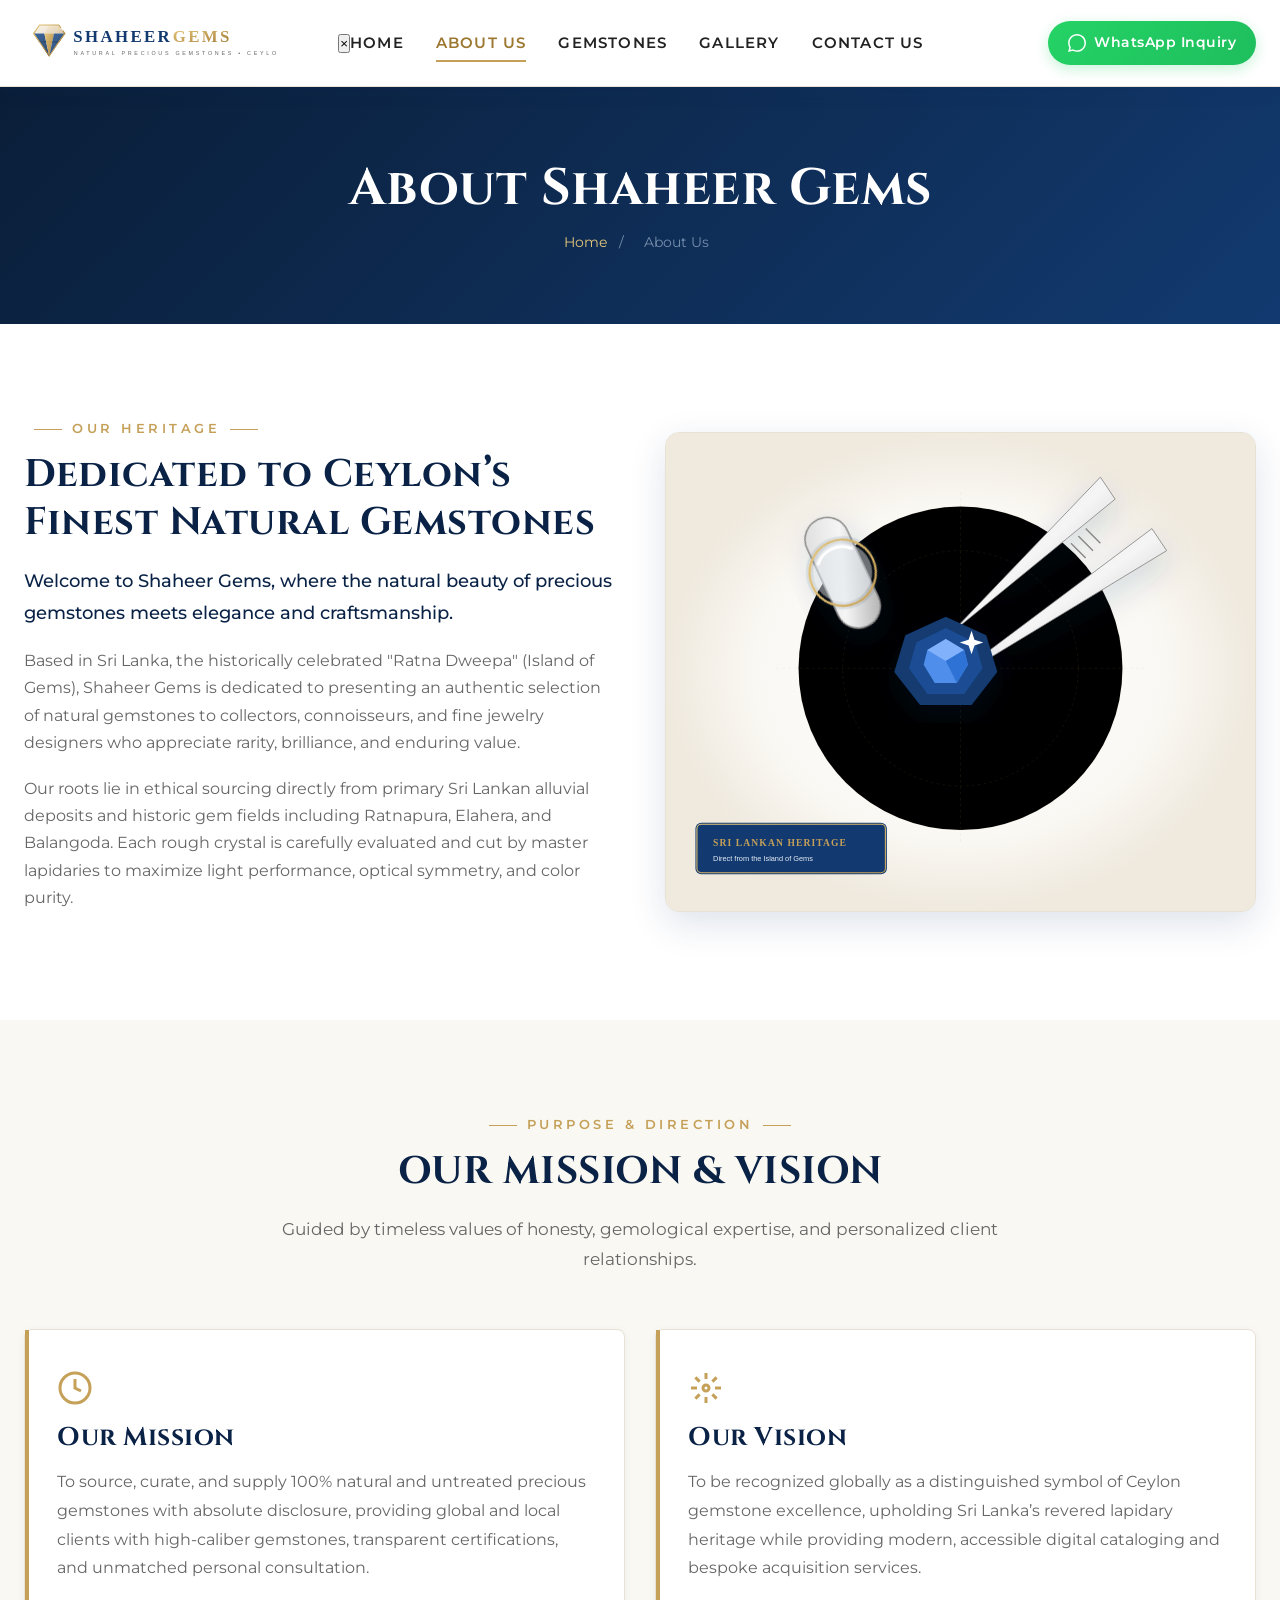
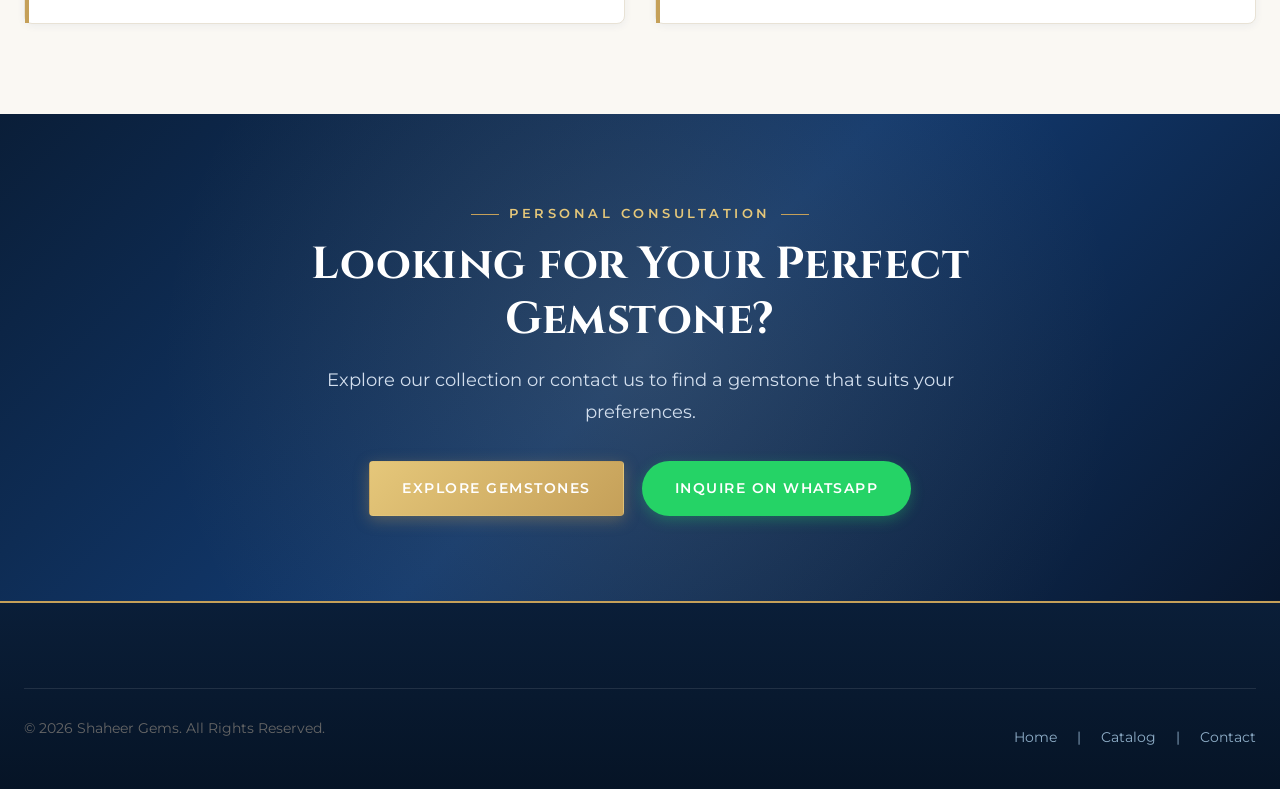
==== about.html @ 22c83b8b "Add files via upload" ====
<!DOCTYPE html>
<html lang="en">
<head>
    <meta charset="UTF-8">
    <meta name="viewport" content="width=device-width, initial-scale=1.0">
    <title>About Us – SHAHEER GEMS Sri Lanka</title>
    <link rel="preconnect" href="https://fonts.googleapis.com">
    <link rel="preconnect" href="https://fonts.gstatic.com" crossorigin>
    <link href="https://fonts.googleapis.com/css2?family=Cinzel:wght@600;700;800&family=Cormorant+Garamond:ital,wght@0,500;0,600;1,400;1,600&family=Montserrat:wght@400;500;600;700&display=swap" rel="stylesheet">
    <link rel="stylesheet" href="../shaheer-gems-theme/style.css">
    <link rel="stylesheet" href="../shaheer-gems-theme/assets/css/main.css">
</head>
<body>

<div id="page" class="site">
    <header id="masthead" class="site-header">
        <div class="container header-container">
            <div class="site-branding">
                <a href="index.html" class="site-logo">
                    <img src="../shaheer-gems-theme/assets/images/logo.svg" alt="SHAHEER GEMS" width="380" height="72">
                </a>
            </div>

            <nav id="site-navigation" class="primary-navigation">
                <button class="mobile-close-btn">&times;</button>
                <ul class="nav-menu">
                    <li><a href="index.html">Home</a></li>
                    <li class="active"><a href="about.html">About Us</a></li>
                    <li><a href="gemstones.html">Gemstones</a></li>
                    <li><a href="gallery.html">Gallery</a></li>
                    <li><a href="contact.html">Contact Us</a></li>
                </ul>
            </nav>

            <div class="nav-backdrop"></div>

            <div class="header-actions">
                <a href="https://api.whatsapp.com/send?phone=94777072131" target="_blank" rel="noopener noreferrer" class="btn-header-whatsapp">
                    <svg width="18" height="18" viewBox="0 0 24 24" fill="currentColor"><path d="M.057 24l1.687-6.163c-1.041-1.804-1.588-3.849-1.587-5.946.003-6.556 5.338-11.891 11.893-11.891 3.181.001 6.167 1.24 8.413 3.488 2.245 2.248 3.481 5.236 3.48 8.414-.003 6.557-5.338 11.892-11.893 11.892-1.99-.001-3.951-.5-5.688-1.448l-6.305 1.654zm6.597-3.807c1.676.995 3.276 1.591 5.392 1.592 5.448 0 9.886-4.434 9.889-9.885.002-5.462-4.415-9.89-9.881-9.892-5.452 0-9.887 4.434-9.889 9.884-.001 2.225.651 3.891 1.746 5.634l-.999 3.648 3.742-.981z"/></svg>
                    <span>WhatsApp Inquiry</span>
                </a>
                <button class="mobile-nav-toggle">
                    <svg width="24" height="24" viewBox="0 0 24 24" fill="none" stroke="currentColor" stroke-width="2"><line x1="3" y1="12" x2="21" y2="12"/><line x1="3" y1="6" x2="21" y2="6"/><line x1="3" y1="18" x2="21" y2="18"/></svg>
                </button>
            </div>
        </div>
    </header>

    <div id="content" class="site-content">
        <main id="primary" class="site-main">

            <section class="page-hero-banner">
                <div class="container">
                    <h1 class="page-title">About Shaheer Gems</h1>
                    <div class="breadcrumbs">
                        <a href="index.html">Home</a>
                        <span>/</span>
                        <span>About Us</span>
                    </div>
                </div>
            </section>

            <section class="section-padding" style="background-color: #FFFFFF;">
                <div class="container story-grid">
                    <div>
                        <span class="section-subtitle">OUR HERITAGE</span>
                        <h2 class="section-title">Dedicated to Ceylon’s Finest Natural Gemstones</h2>
                        <p style="font-size: 1.15rem; color: var(--color-accent-dark); font-weight: 500;">
                            Welcome to Shaheer Gems, where the natural beauty of precious gemstones meets elegance and craftsmanship.
                        </p>
                        <p>
                            Based in Sri Lanka, the historically celebrated "Ratna Dweepa" (Island of Gems), Shaheer Gems is dedicated to presenting an authentic selection of natural gemstones to collectors, connoisseurs, and fine jewelry designers who appreciate rarity, brilliance, and enduring value.
                        </p>
                        <p>
                            Our roots lie in ethical sourcing directly from primary Sri Lankan alluvial deposits and historic gem fields including Ratnapura, Elahera, and Balangoda. Each rough crystal is carefully evaluated and cut by master lapidaries to maximize light performance, optical symmetry, and color purity.
                        </p>
                    </div>

                    <div>
                        <div class="about-image-frame">
                            <img src="../shaheer-gems-theme/assets/images/about-craft.svg" alt="Gemological Heritage" width="700" height="520">
                        </div>
                    </div>
                </div>
            </section>

            <section class="section-padding" style="background-color: var(--color-bg);">
                <div class="container">
                    <div class="section-header">
                        <span class="section-subtitle">PURPOSE & DIRECTION</span>
                        <h2 class="section-title">OUR MISSION & VISION</h2>
                        <p class="section-desc">
                            Guided by timeless values of honesty, gemological expertise, and personalized client relationships.
                        </p>
                    </div>

                    <div class="mission-vision-grid">
                        <div class="mission-card">
                            <div style="color: var(--color-secondary); margin-bottom: 16px;">
                                <svg width="36" height="36" viewBox="0 0 24 24" fill="none" stroke="currentColor" stroke-width="2"><circle cx="12" cy="12" r="10"/><polyline points="12 6 12 12 16 14"/></svg>
                            </div>
                            <h3 style="margin-bottom: 14px;">Our Mission</h3>
                            <p style="margin: 0; line-height: 1.8;">
                                To source, curate, and supply 100% natural and untreated precious gemstones with absolute disclosure, providing global and local clients with high-caliber gemstones, transparent certifications, and unmatched personal consultation.
                            </p>
                        </div>

                        <div class="vision-card">
                            <div style="color: var(--color-secondary); margin-bottom: 16px;">
                                <svg width="36" height="36" viewBox="0 0 24 24" fill="none" stroke="currentColor" stroke-width="2"><circle cx="12" cy="12" r="2"/><path d="M12 2v4M12 18v4M4.93 4.93l2.83 2.83M16.24 16.24l2.83 2.83M2 12h4M18 12h4M4.93 19.07l2.83-2.83M16.24 7.76l2.83-2.83"/></svg>
                            </div>
                            <h3 style="margin-bottom: 14px;">Our Vision</h3>
                            <p style="margin: 0; line-height: 1.8;">
                                To be recognized globally as a distinguished symbol of Ceylon gemstone excellence, upholding Sri Lanka’s revered lapidary heritage while providing modern, accessible digital cataloging and bespoke acquisition services.
                            </p>
                        </div>
                    </div>
                </div>
            </section>

            <section class="cta-banner-section">
                <div class="container">
                    <div class="cta-banner-content">
                        <span class="section-subtitle" style="color: var(--color-secondary-light);">PERSONAL CONSULTATION</span>
                        <h2 class="cta-title">Looking for Your Perfect Gemstone?</h2>
                        <p class="cta-desc">Explore our collection or contact us to find a gemstone that suits your preferences.</p>
                        <div class="cta-buttons">
                            <a href="gemstones.html" class="btn btn-gold">Explore Gemstones</a>
                            <a href="https://api.whatsapp.com/send?phone=94777072131" target="_blank" rel="noopener noreferrer" class="btn btn-whatsapp">Inquire on WhatsApp</a>
                        </div>
                    </div>
                </div>
            </section>

        </main>
    </div>

    <footer id="colophon" class="site-footer">
        <div class="container">
            <div class="footer-bottom">
                <p>&copy; 2026 Shaheer Gems. All Rights Reserved.</p>
                <div class="footer-bottom-links">
                    <a href="index.html">Home</a> | <a href="gemstones.html">Catalog</a> | <a href="contact.html">Contact</a>
                </div>
            </div>
        </div>
    </footer>
</div>

<script src="../shaheer-gems-theme/assets/js/main.js"></script>
</body>
</html>
---- shaheer-gems-theme/style.css ----
/*
Theme Name: Shaheer Gems
Theme URI: https://shaheergems.com/
Author: Shaheer Gems
Description: A luxury, modern and elegant WordPress theme designed specifically for natural gemstone dealers and suppliers, featuring a high-end gemstone catalog, WhatsApp inquiries, filterable galleries, custom post types, and Elementor compatibility.
Version: 1.1.0
Requires at least: 5.8
Tested up to: 6.7
Requires PHP: 7.4
License: GNU General Public License v2 or later
License URI: http://www.gnu.org/licenses/gpl-2.0.html
Text Domain: shaheer-gems
Tags: luxury, jewelry, custom-colors, custom-menu, featured-images, theme-options, translation-ready
*/

/* CSS Variables for Luxury Theme Palette */
:root {
  --color-primary: #FFFFFF;
  --color-secondary: #C5A059;
  --color-secondary-light: #E5C77A;
  --color-secondary-dark: #9C7730;
  --color-accent: #123A70;
  --color-accent-light: #1E549A;
  --color-accent-dark: #0A2246;
  --color-text: #222222;
  --color-text-muted: #666666;
  --color-text-light: #8E8E93;
  --color-bg: #FAF8F3;
  --color-bg-alt: #F4EFE6;
  --color-border: #E8E2D5;
  --color-border-gold: rgba(197, 160, 89, 0.4);
  --color-card-bg: #FFFFFF;
  --color-sold: #C53030;
  --color-reserved: #DD6B20;
  --color-available: #2F855A;

  --font-heading: 'Cinzel', 'Playfair Display', Georgia, serif;
  --font-body: 'Montserrat', 'Inter', -apple-system, BlinkMacSystemFont, "Segoe UI", Roboto, sans-serif;
  --font-accent: 'Cormorant Garamond', Georgia, serif;

  --shadow-sm: 0 2px 8px rgba(18, 58, 112, 0.06);
  --shadow-md: 0 6px 20px rgba(18, 58, 112, 0.09);
  --shadow-lg: 0 12px 36px rgba(18, 58, 112, 0.14);
  --shadow-gold: 0 6px 24px rgba(197, 160, 89, 0.28);

  --transition-smooth: all 0.35s cubic-bezier(0.25, 1, 0.5, 1);
  --radius-sm: 4px;
  --radius-md: 8px;
  --radius-lg: 14px;
  --radius-pill: 50px;
}

/* Global Reset & Base Styles */
*, *::before, *::after {
  box-sizing: border-box;
  margin: 0;
  padding: 0;
}

html {
  font-size: 16px;
  scroll-behavior: smooth;
}

body {
  font-family: var(--font-body);
  color: var(--color-text);
  background-color: var(--color-bg);
  line-height: 1.7;
  -webkit-font-smoothing: antialiased;
  -moz-osx-font-smoothing: grayscale;
  overflow-x: hidden;
}

h1, h2, h3, h4, h5, h6 {
  font-family: var(--font-heading);
  color: var(--color-accent-dark);
  font-weight: 700;
  line-height: 1.25;
  letter-spacing: 0.5px;
}

h1 { font-size: clamp(2.2rem, 4vw, 3.5rem); }
h2 { font-size: clamp(1.8rem, 3vw, 2.5rem); }
h3 { font-size: clamp(1.3rem, 2vw, 1.8rem); }
h4 { font-size: 1.2rem; }

p {
  margin-bottom: 1.2rem;
  color: var(--color-text-muted);
}

a {
  color: var(--color-accent);
  text-decoration: none;
  transition: var(--transition-smooth);
}

a:hover {
  color: var(--color-secondary);
}

img, svg {
  max-width: 100%;
  height: auto;
  display: block;
}

ul, ol {
  list-style: none;
}

.container {
  width: 100%;
  max-width: 1280px;
  margin: 0 auto;
  padding: 0 24px;
}

.section-padding {
  padding: 90px 0;
}

@media (max-width: 768px) {
  .section-padding {
    padding: 60px 0;
  }
}

/* Section Header Styles */
.section-header {
  text-align: center;
  max-width: 750px;
  margin: 0 auto 55px auto;
}

.section-subtitle {
  display: inline-block;
  font-size: 0.82rem;
  font-weight: 600;
  letter-spacing: 3.5px;
  text-transform: uppercase;
  color: var(--color-secondary);
  margin-bottom: 12px;
  position: relative;
}

.section-subtitle::before,
.section-subtitle::after {
  content: "";
  display: inline-block;
  width: 28px;
  height: 1px;
  background-color: var(--color-secondary);
  vertical-align: middle;
  margin: 0 10px;
}

.section-title {
  margin-bottom: 18px;
  position: relative;
}

.section-desc {
  font-size: 1.05rem;
  color: var(--color-text-muted);
  line-height: 1.8;
}

/* Buttons */
.btn {
  display: inline-flex;
  align-items: center;
  justify-content: center;
  gap: 10px;
  font-family: var(--font-body);
  font-size: 0.9rem;
  font-weight: 600;
  letter-spacing: 1.5px;
  text-transform: uppercase;
  padding: 14px 32px;
  border-radius: var(--radius-sm);
  cursor: pointer;
  transition: var(--transition-smooth);
  border: 1px solid transparent;
}

.btn-gold {
  background: linear-gradient(135deg, var(--color-secondary-light), var(--color-secondary));
  color: #FFFFFF;
  box-shadow: 0 4px 15px rgba(197, 160, 89, 0.35);
}

.btn-gold:hover {
  background: linear-gradient(135deg, var(--color-secondary), var(--color-secondary-dark));
  color: #FFFFFF;
  transform: translateY(-2px);
  box-shadow: var(--shadow-gold);
}

.btn-primary {
  background-color: var(--color-accent);
  color: #FFFFFF;
  box-shadow: 0 4px 15px rgba(18, 58, 112, 0.25);
}

.btn-primary:hover {
  background-color: var(--color-accent-light);
  color: #FFFFFF;
  transform: translateY(-2px);
  box-shadow: var(--shadow-lg);
}

.btn-outline-gold {
  background: transparent;
  color: var(--color-secondary);
  border: 1.5px solid var(--color-secondary);
}

.btn-outline-gold:hover {
  background: var(--color-secondary);
  color: #FFFFFF;
  transform: translateY(-2px);
}

.btn-outline-white {
  background: transparent;
  color: #FFFFFF;
  border: 1.5px solid rgba(255, 255, 255, 0.7);
}

.btn-outline-white:hover {
  background: #FFFFFF;
  color: var(--color-accent-dark);
  border-color: #FFFFFF;
  transform: translateY(-2px);
}

.btn-whatsapp {
  background-color: #25D366;
  color: #FFFFFF;
  border-radius: var(--radius-pill);
  box-shadow: 0 4px 14px rgba(37, 211, 102, 0.3);
}

.btn-whatsapp:hover {
  background-color: #1EBE5D;
  color: #FFFFFF;
  transform: translateY(-2px);
  box-shadow: 0 6px 20px rgba(37, 211, 102, 0.45);
}

.btn-sm {
  padding: 9px 18px;
  font-size: 0.8rem;
  letter-spacing: 1px;
}
---- shaheer-gems-theme/assets/css/main.css ----
/* ==========================================================================
   SHAHEER GEMS - LUXURY WORDPRESS THEME STYLESHEET
   Colors: White (#FFF), Gold (#C5A059), Charcoal (#222), Royal Blue (#123A70), Light Cream (#FAF8F3)
   ========================================================================== */

/* Top Notification / Trust Bar */
.top-bar {
  background-color: var(--color-accent-dark);
  color: #D3DFEE;
  font-size: 0.82rem;
  padding: 8px 0;
  border-bottom: 1px solid rgba(197, 160, 89, 0.3);
}

.top-bar .container {
  display: flex;
  justify-content: space-between;
  align-items: center;
  flex-wrap: wrap;
  gap: 12px;
}

.top-bar-left, .top-bar-right {
  display: flex;
  align-items: center;
  gap: 24px;
}

.top-bar-item {
  display: inline-flex;
  align-items: center;
  gap: 6px;
}

.top-bar-item svg {
  color: var(--color-secondary);
}

.top-bar-item a {
  color: #D3DFEE;
}

.top-bar-item a:hover {
  color: var(--color-secondary-light);
}

@media (max-width: 768px) {
  .top-bar {
    display: none;
  }
}

/* Site Header */
.site-header {
  background-color: #FFFFFF;
  position: sticky;
  top: 0;
  left: 0;
  width: 100%;
  z-index: 1000;
  box-shadow: 0 4px 20px rgba(18, 58, 112, 0.06);
  border-bottom: 1px solid var(--color-border);
  transition: var(--transition-smooth);
}

.site-header.scrolled {
  padding: 4px 0;
  box-shadow: 0 6px 25px rgba(18, 58, 112, 0.12);
}

.header-container {
  display: flex;
  align-items: center;
  justify-content: space-between;
  height: 86px;
  transition: var(--transition-smooth);
}

.site-header.scrolled .header-container {
  height: 72px;
}

.site-logo {
  display: flex;
  align-items: center;
  gap: 12px;
  text-decoration: none;
}

.site-logo img {
  height: 48px;
  width: auto;
}

/* Navigation Menu */
.primary-navigation {
  display: flex;
  align-items: center;
}

.nav-menu {
  display: flex;
  align-items: center;
  gap: 32px;
}

.nav-menu li {
  position: relative;
}

.nav-menu li a {
  font-family: var(--font-body);
  font-size: 0.92rem;
  font-weight: 600;
  letter-spacing: 1.2px;
  text-transform: uppercase;
  color: var(--color-text);
  padding: 10px 0;
  position: relative;
  transition: var(--transition-smooth);
}

.nav-menu li a::after {
  content: "";
  position: absolute;
  bottom: 0;
  left: 0;
  width: 0;
  height: 2px;
  background-color: var(--color-secondary);
  transition: var(--transition-smooth);
}

.nav-menu li a:hover,
.nav-menu li.current-menu-item a,
.nav-menu li.active a {
  color: var(--color-secondary-dark);
}

.nav-menu li a:hover::after,
.nav-menu li.current-menu-item a::after,
.nav-menu li.active a::after {
  width: 100%;
}

.header-actions {
  display: flex;
  align-items: center;
  gap: 16px;
}

.btn-header-whatsapp {
  display: inline-flex;
  align-items: center;
  gap: 8px;
  background: linear-gradient(135deg, #25D366, #1EBE5D);
  color: #FFFFFF !important;
  font-size: 0.85rem;
  font-weight: 600;
  letter-spacing: 0.5px;
  padding: 10px 20px;
  border-radius: var(--radius-pill);
  box-shadow: 0 4px 14px rgba(37, 211, 102, 0.25);
  transition: var(--transition-smooth);
}

.btn-header-whatsapp:hover {
  transform: translateY(-2px);
  box-shadow: 0 6px 20px rgba(37, 211, 102, 0.4);
}

/* Mobile Menu Toggle */
.mobile-nav-toggle {
  display: none;
  background: none;
  border: none;
  font-size: 1.6rem;
  color: var(--color-accent-dark);
  cursor: pointer;
  padding: 8px;
}

@media (max-width: 992px) {
  .primary-navigation {
    position: fixed;
    top: 0;
    right: -100%;
    width: 320px;
    height: 100vh;
    background-color: #FFFFFF;
    box-shadow: -10px 0 30px rgba(0, 0, 0, 0.15);
    flex-direction: column;
    justify-content: flex-start;
    padding: 90px 30px 40px;
    transition: right 0.4s cubic-bezier(0.25, 1, 0.5, 1);
    z-index: 1001;
  }

  .primary-navigation.active {
    right: 0;
  }

  .nav-menu {
    flex-direction: column;
    align-items: flex-start;
    gap: 20px;
    width: 100%;
  }

  .nav-menu li a {
    font-size: 1.05rem;
    display: block;
    width: 100%;
  }

  .mobile-nav-toggle {
    display: block;
  }

  .mobile-close-btn {
    position: absolute;
    top: 24px;
    right: 24px;
    background: none;
    border: none;
    font-size: 1.8rem;
    color: var(--color-text);
    cursor: pointer;
  }

  .nav-backdrop {
    display: none;
    position: fixed;
    top: 0;
    left: 0;
    width: 100%;
    height: 100%;
    background-color: rgba(0, 0, 0, 0.5);
    z-index: 1000;
  }

  .nav-backdrop.active {
    display: block;
  }
}

/* ==========================================================================
   HOMEPAGE SECTIONS
   ========================================================================== */

/* Hero Banner Section */
.hero-section {
  position: relative;
  min-height: 85vh;
  display: flex;
  align-items: center;
  background: linear-gradient(135deg, #0A1E38 0%, #123A70 50%, #08172E 100%);
  background-image: url('../images/hero-bg.svg');
  background-size: cover;
  background-position: center;
  color: #FFFFFF;
  overflow: hidden;
  padding: 100px 0;
}

.hero-overlay {
  position: absolute;
  top: 0;
  left: 0;
  width: 100%;
  height: 100%;
  background: radial-gradient(circle at 75% 50%, rgba(18, 58, 112, 0.3) 0%, rgba(5, 18, 36, 0.7) 100%);
  pointer-events: none;
}

.hero-grid {
  position: relative;
  z-index: 2;
  display: grid;
  grid-template-columns: 1.15fr 0.85fr;
  align-items: center;
  gap: 50px;
}

.hero-content {
  max-width: 650px;
}

.hero-badge {
  display: inline-flex;
  align-items: center;
  gap: 8px;
  background: rgba(197, 160, 89, 0.15);
  border: 1px solid rgba(197, 160, 89, 0.5);
  color: var(--color-secondary-light);
  font-size: 0.82rem;
  font-weight: 600;
  letter-spacing: 2.5px;
  text-transform: uppercase;
  padding: 8px 18px;
  border-radius: var(--radius-pill);
  margin-bottom: 24px;
}

.hero-title {
  font-size: clamp(2.6rem, 5vw, 4.2rem);
  color: #FFFFFF;
  line-height: 1.15;
  margin-bottom: 16px;
  font-weight: 700;
  letter-spacing: 1px;
}

.hero-title span {
  background: linear-gradient(135deg, #FFFFFF 30%, #E5C77A 100%);
  -webkit-background-clip: text;
  -webkit-text-fill-color: transparent;
}

.hero-subtitle {
  font-family: var(--font-accent);
  font-style: italic;
  font-size: 1.6rem;
  color: var(--color-secondary-light);
  margin-bottom: 22px;
  display: block;
}

.hero-description {
  font-size: 1.12rem;
  color: #D3DFEE;
  margin-bottom: 38px;
  line-height: 1.8;
}

.hero-buttons {
  display: flex;
  align-items: center;
  gap: 18px;
  flex-wrap: wrap;
}

.hero-trust-list {
  display: flex;
  align-items: center;
  gap: 28px;
  margin-top: 45px;
  padding-top: 30px;
  border-top: 1px solid rgba(255, 255, 255, 0.15);
}

.hero-trust-item {
  display: flex;
  align-items: center;
  gap: 10px;
  font-size: 0.85rem;
  color: #B8CCE3;
}

.hero-trust-item svg {
  color: var(--color-secondary);
  font-size: 1.2rem;
}

.hero-showcase {
  position: relative;
  display: flex;
  justify-content: center;
  align-items: center;
}

.hero-gem-display {
  position: relative;
  width: 100%;
  max-width: 480px;
  aspect-ratio: 1;
  background: radial-gradient(circle, rgba(255, 255, 255, 0.1) 0%, rgba(255, 255, 255, 0) 70%);
  border-radius: 50%;
  display: flex;
  align-items: center;
  justify-content: center;
  padding: 30px;
  border: 1px solid rgba(197, 160, 89, 0.3);
  animation: floatGem 6s ease-in-out infinite;
}

@keyframes floatGem {
  0%, 100% { transform: translateY(0px) rotate(0deg); }
  50% { transform: translateY(-12px) rotate(1deg); }
}

.hero-gem-card-badge {
  position: absolute;
  bottom: 20px;
  left: 20px;
  background: rgba(10, 30, 56, 0.85);
  backdrop-filter: blur(12px);
  border: 1px solid rgba(197, 160, 89, 0.5);
  padding: 14px 22px;
  border-radius: var(--radius-md);
  color: #FFFFFF;
  box-shadow: 0 10px 30px rgba(0, 0, 0, 0.3);
}

.hero-gem-card-badge h5 {
  font-size: 0.95rem;
  color: var(--color-secondary-light);
  margin-bottom: 2px;
}

.hero-gem-card-badge p {
  font-size: 0.8rem;
  color: #B8CCE3;
  margin: 0;
}

@media (max-width: 992px) {
  .hero-grid {
    grid-template-columns: 1fr;
    text-align: center;
  }

  .hero-content {
    margin: 0 auto;
  }

  .hero-buttons {
    justify-content: center;
  }

  .hero-trust-list {
    justify-content: center;
    flex-wrap: wrap;
    gap: 16px;
  }
}

/* ==========================================================================
   Section 3: About Shaheer Gems (Two Columns)
   ========================================================================== */
.about-section {
  background-color: var(--color-primary);
  position: relative;
}

.about-grid {
  display: grid;
  grid-template-columns: 1.05fr 0.95fr;
  align-items: center;
  gap: 60px;
}

.about-content-left {
  padding-right: 20px;
}

.about-image-wrapper {
  position: relative;
}

.about-image-frame {
  position: relative;
  border-radius: var(--radius-lg);
  overflow: hidden;
  box-shadow: var(--shadow-lg);
  border: 1px solid var(--color-border);
  background-color: #FAF8F3;
}

.about-image-frame img {
  width: 100%;
  height: auto;
  transition: transform 0.6s ease;
}

.about-image-frame:hover img {
  transform: scale(1.03);
}

.about-decorative-border {
  position: absolute;
  top: -16px;
  right: -16px;
  width: 100%;
  height: 100%;
  border: 2px solid var(--color-secondary);
  border-radius: var(--radius-lg);
  z-index: 0;
  opacity: 0.4;
  pointer-events: none;
}

.about-badge-float {
  position: absolute;
  bottom: -24px;
  left: 30px;
  background-color: var(--color-accent);
  color: #FFFFFF;
  padding: 18px 26px;
  border-radius: var(--radius-md);
  box-shadow: var(--shadow-lg);
  border: 1px solid var(--color-secondary);
  z-index: 2;
  display: flex;
  align-items: center;
  gap: 14px;
}

.about-badge-icon {
  font-size: 1.8rem;
  color: var(--color-secondary-light);
}

.about-badge-text strong {
  display: block;
  font-size: 1.1rem;
  font-family: var(--font-heading);
  color: #FFFFFF;
}

.about-badge-text span {
  font-size: 0.8rem;
  color: #B8CCE3;
}

@media (max-width: 992px) {
  .about-grid {
    grid-template-columns: 1fr;
    gap: 45px;
  }

  .about-content-left {
    padding-right: 0;
  }
}

/* ==========================================================================
   Section 4: Our Gemstone Collection (Categories Grid)
   ========================================================================== */
.categories-section {
  background-color: var(--color-bg);
}

.category-grid {
  display: grid;
  grid-template-columns: repeat(5, 1fr);
  gap: 24px;
}

@media (max-width: 1200px) {
  .category-grid {
    grid-template-columns: repeat(4, 1fr);
  }
}

@media (max-width: 992px) {
  .category-grid {
    grid-template-columns: repeat(3, 1fr);
  }
}

@media (max-width: 680px) {
  .category-grid {
    grid-template-columns: repeat(2, 1fr);
    gap: 16px;
  }
}

.category-card {
  background-color: var(--color-card-bg);
  border: 1px solid var(--color-border);
  border-radius: var(--radius-md);
  overflow: hidden;
  text-align: center;
  padding: 24px 16px 20px;
  display: flex;
  flex-direction: column;
  align-items: center;
  transition: var(--transition-smooth);
  box-shadow: var(--shadow-sm);
  position: relative;
}

.category-card::before {
  content: "";
  position: absolute;
  top: 0;
  left: 0;
  width: 100%;
  height: 3px;
  background: linear-gradient(90deg, transparent, var(--color-secondary), transparent);
  opacity: 0;
  transition: var(--transition-smooth);
}

.category-card:hover {
  transform: translateY(-6px);
  box-shadow: var(--shadow-gold);
  border-color: var(--color-border-gold);
}

.category-card:hover::before {
  opacity: 1;
}

.category-img-box {
  width: 130px;
  height: 130px;
  margin-bottom: 18px;
  display: flex;
  align-items: center;
  justify-content: center;
  background-color: #FAF8F3;
  border-radius: 50%;
  padding: 12px;
  transition: var(--transition-smooth);
  border: 1px solid rgba(197, 160, 89, 0.15);
}

.category-card:hover .category-img-box {
  transform: scale(1.08);
  border-color: var(--color-secondary);
  background-color: #FFFFFF;
}

.category-title {
  font-size: 1.05rem;
  color: var(--color-accent-dark);
  margin-bottom: 8px;
  transition: var(--transition-smooth);
}

.category-card:hover .category-title {
  color: var(--color-secondary-dark);
}

.category-link {
  font-size: 0.82rem;
  font-weight: 600;
  letter-spacing: 1px;
  text-transform: uppercase;
  color: var(--color-secondary);
  display: inline-flex;
  align-items: center;
  gap: 6px;
  margin-top: auto;
}

.category-link svg {
  transition: transform 0.3s ease;
}

.category-card:hover .category-link svg {
  transform: translateX(4px);
}

/* ==========================================================================
   Section 5: Featured Gemstones (Product Grid)
   ========================================================================== */
.featured-section {
  background-color: var(--color-primary);
}

.gemstone-grid {
  display: grid;
  grid-template-columns: repeat(4, 1fr);
  gap: 28px;
}

@media (max-width: 1200px) {
  .gemstone-grid {
    grid-template-columns: repeat(3, 1fr);
  }
}

@media (max-width: 900px) {
  .gemstone-grid {
    grid-template-columns: repeat(2, 1fr);
    gap: 20px;
  }
}

@media (max-width: 580px) {
  .gemstone-grid {
    grid-template-columns: 1fr;
  }
}

.gemstone-card {
  background-color: var(--color-card-bg);
  border: 1px solid var(--color-border);
  border-radius: var(--radius-md);
  overflow: hidden;
  transition: var(--transition-smooth);
  display: flex;
  flex-direction: column;
  box-shadow: var(--shadow-sm);
  position: relative;
}

.gemstone-card:hover {
  transform: translateY(-6px);
  border-color: var(--color-border-gold);
  box-shadow: var(--shadow-md);
}

.gemstone-card-media {
  position: relative;
  aspect-ratio: 1;
  background-color: #FAF8F3;
  overflow: hidden;
  display: flex;
  align-items: center;
  justify-content: center;
  padding: 24px;
  border-bottom: 1px solid var(--color-border);
}

.gemstone-card-media img {
  width: 82%;
  height: 82%;
  object-fit: contain;
  transition: transform 0.5s ease;
}

.gemstone-card:hover .gemstone-card-media img {
  transform: scale(1.08);
}

.gem-badge-status {
  position: absolute;
  top: 14px;
  left: 14px;
  font-size: 0.72rem;
  font-weight: 700;
  letter-spacing: 1.2px;
  text-transform: uppercase;
  padding: 4px 10px;
  border-radius: var(--radius-sm);
  z-index: 2;
}

.status-available {
  background-color: rgba(47, 133, 90, 0.12);
  color: var(--color-available);
  border: 1px solid rgba(47, 133, 90, 0.3);
}

.status-reserved {
  background-color: rgba(221, 107, 32, 0.12);
  color: var(--color-reserved);
  border: 1px solid rgba(221, 107, 32, 0.3);
}

.status-sold {
  background-color: rgba(197, 48, 48, 0.12);
  color: var(--color-sold);
  border: 1px solid rgba(197, 48, 48, 0.3);
}

.gem-badge-id {
  position: absolute;
  top: 14px;
  right: 14px;
  font-size: 0.72rem;
  font-weight: 600;
  letter-spacing: 1px;
  color: var(--color-text-muted);
  background: rgba(255, 255, 255, 0.85);
  backdrop-filter: blur(4px);
  padding: 3px 8px;
  border-radius: var(--radius-sm);
  border: 1px solid var(--color-border);
}

.gemstone-card-body {
  padding: 20px 20px 22px;
  display: flex;
  flex-direction: column;
  flex-grow: 1;
}

.gemstone-card-category {
  font-size: 0.75rem;
  font-weight: 600;
  letter-spacing: 1.5px;
  text-transform: uppercase;
  color: var(--color-secondary);
  margin-bottom: 6px;
}

.gemstone-card-title {
  font-size: 1.15rem;
  margin-bottom: 12px;
  line-height: 1.35;
}

.gemstone-card-title a {
  color: var(--color-accent-dark);
}

.gemstone-card-title a:hover {
  color: var(--color-secondary-dark);
}

.gemstone-specs-list {
  display: grid;
  grid-template-columns: 1fr 1fr;
  gap: 8px 12px;
  padding: 10px 0 14px;
  margin-bottom: 14px;
  border-top: 1px solid var(--color-border);
  border-bottom: 1px solid var(--color-border);
  font-size: 0.82rem;
}

.gemstone-spec-item {
  display: flex;
  flex-direction: column;
}

.spec-label {
  color: var(--color-text-light);
  font-size: 0.72rem;
  text-transform: uppercase;
  letter-spacing: 0.5px;
}

.spec-val {
  color: var(--color-text);
  font-weight: 600;
}

.gemstone-card-footer {
  margin-top: auto;
  display: flex;
  flex-direction: column;
  gap: 12px;
}

.gemstone-price-row {
  display: flex;
  align-items: baseline;
  justify-content: space-between;
}

.gemstone-price-label {
  font-size: 0.75rem;
  text-transform: uppercase;
  color: var(--color-text-light);
}

.gemstone-price-value {
  font-family: var(--font-heading);
  font-size: 1.25rem;
  font-weight: 700;
  color: var(--color-accent);
}

.gemstone-card-actions {
  display: grid;
  grid-template-columns: 1fr 1fr;
  gap: 8px;
}

/* ==========================================================================
   Section 6: Why Choose Shaheer Gems
   ========================================================================== */
.why-choose-section {
  background-color: var(--color-bg);
}

.features-grid {
  display: grid;
  grid-template-columns: repeat(5, 1fr);
  gap: 24px;
}

@media (max-width: 1200px) {
  .features-grid {
    grid-template-columns: repeat(3, 1fr);
  }
}

@media (max-width: 768px) {
  .features-grid {
    grid-template-columns: 1fr;
  }
}

.feature-card {
  background-color: #FFFFFF;
  border: 1px solid var(--color-border);
  border-radius: var(--radius-md);
  padding: 36px 22px 30px;
  text-align: center;
  transition: var(--transition-smooth);
  box-shadow: var(--shadow-sm);
  display: flex;
  flex-direction: column;
  align-items: center;
}

.feature-card:hover {
  transform: translateY(-6px);
  border-color: var(--color-border-gold);
  box-shadow: var(--shadow-md);
}

.feature-icon-box {
  width: 72px;
  height: 72px;
  border-radius: 50%;
  background: linear-gradient(135deg, rgba(197, 160, 89, 0.12), rgba(18, 58, 112, 0.08));
  display: flex;
  align-items: center;
  justify-content: center;
  margin-bottom: 22px;
  color: var(--color-secondary);
  border: 1.5px solid var(--color-secondary-light);
  transition: var(--transition-smooth);
}

.feature-card:hover .feature-icon-box {
  background: linear-gradient(135deg, var(--color-secondary), var(--color-secondary-dark));
  color: #FFFFFF;
  transform: scale(1.08);
}

.feature-title {
  font-size: 1.1rem;
  color: var(--color-accent-dark);
  margin-bottom: 12px;
}

.feature-desc {
  font-size: 0.88rem;
  color: var(--color-text-muted);
  line-height: 1.7;
  margin: 0;
}

/* ==========================================================================
   Section 7: Contact Call-to-Action Banner
   ========================================================================== */
.cta-banner-section {
  background: linear-gradient(135deg, #0A1E38 0%, #123A70 50%, #08172E 100%);
  color: #FFFFFF;
  position: relative;
  overflow: hidden;
  padding: 85px 0;
  text-align: center;
}

.cta-banner-section::before {
  content: "";
  position: absolute;
  top: 0;
  left: 0;
  width: 100%;
  height: 100%;
  background: radial-gradient(circle at 50% 50%, rgba(197, 160, 89, 0.15) 0%, transparent 70%);
  pointer-events: none;
}

.cta-banner-content {
  position: relative;
  z-index: 2;
  max-width: 720px;
  margin: 0 auto;
}

.cta-title {
  color: #FFFFFF;
  font-size: clamp(2rem, 3.5vw, 2.8rem);
  margin-bottom: 16px;
}

.cta-desc {
  color: #D3DFEE;
  font-size: 1.15rem;
  margin-bottom: 34px;
}

.cta-buttons {
  display: flex;
  align-items: center;
  justify-content: center;
  gap: 18px;
  flex-wrap: wrap;
}

/* ==========================================================================
   PAGE: ABOUT US
   ========================================================================== */
.page-hero-banner {
  background: linear-gradient(135deg, #0A1E38 0%, #123A70 100%);
  color: #FFFFFF;
  padding: 70px 0;
  text-align: center;
  position: relative;
}

.page-hero-banner .page-title {
  color: #FFFFFF;
  margin-bottom: 10px;
}

.breadcrumbs {
  font-size: 0.85rem;
  color: #B8CCE3;
}

.breadcrumbs a {
  color: var(--color-secondary-light);
}

.breadcrumbs span {
  margin: 0 8px;
  opacity: 0.6;
}

.story-grid {
  display: grid;
  grid-template-columns: 1fr 1fr;
  gap: 50px;
  align-items: center;
}

.mission-vision-grid {
  display: grid;
  grid-template-columns: 1fr 1fr;
  gap: 30px;
  margin-top: 50px;
}

.mission-card, .vision-card {
  background: #FFFFFF;
  padding: 40px 32px;
  border-radius: var(--radius-md);
  border: 1px solid var(--color-border);
  box-shadow: var(--shadow-sm);
  position: relative;
}

.mission-card::before, .vision-card::before {
  content: "";
  position: absolute;
  top: 0;
  left: 0;
  width: 4px;
  height: 100%;
  background: var(--color-secondary);
}

/* ==========================================================================
   PAGE: GEMSTONES (CATALOG WITH FILTERING)
   ========================================================================== */
.catalog-layout {
  display: grid;
  grid-template-columns: 280px 1fr;
  gap: 36px;
  align-items: flex-start;
}

@media (max-width: 992px) {
  .catalog-layout {
    grid-template-columns: 1fr;
  }
}

.filter-sidebar {
  background-color: #FFFFFF;
  border: 1px solid var(--color-border);
  border-radius: var(--radius-md);
  padding: 24px;
  box-shadow: var(--shadow-sm);
  position: sticky;
  top: 100px;
}

.filter-group {
  margin-bottom: 24px;
  padding-bottom: 20px;
  border-bottom: 1px solid var(--color-border);
}

.filter-group:last-child {
  margin-bottom: 0;
  padding-bottom: 0;
  border-bottom: none;
}

.filter-group-title {
  font-size: 0.95rem;
  font-family: var(--font-body);
  font-weight: 700;
  text-transform: uppercase;
  letter-spacing: 1px;
  color: var(--color-accent-dark);
  margin-bottom: 14px;
  display: flex;
  justify-content: space-between;
  align-items: center;
}

.filter-list li {
  margin-bottom: 8px;
}

.filter-label {
  display: flex;
  align-items: center;
  gap: 10px;
  font-size: 0.88rem;
  color: var(--color-text);
  cursor: pointer;
}

.filter-label input[type="checkbox"],
.filter-label input[type="radio"] {
  accent-color: var(--color-secondary);
  width: 16px;
  height: 16px;
  cursor: pointer;
}

.filter-count {
  margin-left: auto;
  font-size: 0.78rem;
  color: var(--color-text-light);
}

.catalog-topbar {
  display: flex;
  justify-content: space-between;
  align-items: center;
  background-color: #FFFFFF;
  border: 1px solid var(--color-border);
  border-radius: var(--radius-md);
  padding: 14px 20px;
  margin-bottom: 28px;
  flex-wrap: wrap;
  gap: 16px;
}

.results-counter {
  font-size: 0.9rem;
  color: var(--color-text-muted);
}

.results-counter strong {
  color: var(--color-accent-dark);
}

.catalog-sorting {
  display: flex;
  align-items: center;
  gap: 10px;
}

.catalog-sorting select {
  font-family: var(--font-body);
  font-size: 0.88rem;
  padding: 8px 16px;
  border: 1px solid var(--color-border);
  border-radius: var(--radius-sm);
  background-color: #FAF8F3;
  color: var(--color-text);
  cursor: pointer;
  outline: none;
}

.catalog-sorting select:focus {
  border-color: var(--color-secondary);
}

/* ==========================================================================
   PAGE: SINGLE GEMSTONE DETAILS
   ========================================================================== */
.single-gem-layout {
  display: grid;
  grid-template-columns: 1.05fr 0.95fr;
  gap: 50px;
  align-items: flex-start;
  margin-bottom: 80px;
}

@media (max-width: 992px) {
  .single-gem-layout {
    grid-template-columns: 1fr;
  }
}

.gem-gallery-main {
  background-color: #FFFFFF;
  border: 1px solid var(--color-border);
  border-radius: var(--radius-lg);
  overflow: hidden;
  padding: 40px;
  text-align: center;
  box-shadow: var(--shadow-sm);
  margin-bottom: 18px;
  position: relative;
  cursor: zoom-in;
}

.gem-gallery-main img {
  max-height: 420px;
  margin: 0 auto;
  transition: transform 0.4s ease;
}

.gem-gallery-thumbnails {
  display: flex;
  gap: 12px;
}

.thumb-item {
  width: 80px;
  height: 80px;
  border: 2px solid var(--color-border);
  border-radius: var(--radius-sm);
  padding: 8px;
  cursor: pointer;
  background-color: #FFFFFF;
  transition: var(--transition-smooth);
}

.thumb-item.active, .thumb-item:hover {
  border-color: var(--color-secondary);
  box-shadow: var(--shadow-gold);
}

.single-gem-info .gem-title {
  font-size: 2.2rem;
  margin-bottom: 12px;
}

.single-gem-id-row {
  display: flex;
  align-items: center;
  gap: 16px;
  margin-bottom: 20px;
}

.single-gem-specs-table {
  width: 100%;
  border-collapse: collapse;
  margin: 28px 0;
  background-color: #FFFFFF;
  border-radius: var(--radius-md);
  overflow: hidden;
  box-shadow: var(--shadow-sm);
  border: 1px solid var(--color-border);
}

.single-gem-specs-table th,
.single-gem-specs-table td {
  padding: 14px 18px;
  border-bottom: 1px solid var(--color-border);
  font-size: 0.9rem;
}

.single-gem-specs-table th {
  background-color: #FAF8F3;
  color: var(--color-text-muted);
  font-weight: 600;
  width: 38%;
  text-align: left;
}

.single-gem-specs-table td {
  color: var(--color-text);
  font-weight: 500;
}

.single-gem-specs-table tr:last-child th,
.single-gem-specs-table tr:last-child td {
  border-bottom: none;
}

.single-gem-inquiry-box {
  background: linear-gradient(135deg, #FAF8F3, #F4EFE6);
  border: 1px solid var(--color-border-gold);
  border-radius: var(--radius-md);
  padding: 24px;
  margin-top: 30px;
}

.single-gem-inquiry-box h4 {
  font-size: 1.15rem;
  margin-bottom: 8px;
}

/* ==========================================================================
   PAGE: GALLERY
   ========================================================================== */
.gallery-filter-tabs {
  display: flex;
  justify-content: center;
  align-items: center;
  gap: 12px;
  margin-bottom: 45px;
  flex-wrap: wrap;
}

.gallery-tab-btn {
  background-color: #FFFFFF;
  border: 1px solid var(--color-border);
  font-family: var(--font-body);
  font-size: 0.88rem;
  font-weight: 600;
  letter-spacing: 1px;
  text-transform: uppercase;
  padding: 10px 24px;
  border-radius: var(--radius-pill);
  cursor: pointer;
  color: var(--color-text-muted);
  transition: var(--transition-smooth);
}

.gallery-tab-btn:hover,
.gallery-tab-btn.active {
  background: var(--color-secondary);
  color: #FFFFFF;
  border-color: var(--color-secondary);
  box-shadow: 0 4px 14px rgba(197, 160, 89, 0.35);
}

.photo-gallery-grid {
  display: grid;
  grid-template-columns: repeat(3, 1fr);
  gap: 24px;
}

@media (max-width: 900px) {
  .photo-gallery-grid {
    grid-template-columns: repeat(2, 1fr);
  }
}

@media (max-width: 580px) {
  .photo-gallery-grid {
    grid-template-columns: 1fr;
  }
}

.gallery-item {
  position: relative;
  border-radius: var(--radius-md);
  overflow: hidden;
  box-shadow: var(--shadow-sm);
  aspect-ratio: 1;
  background-color: #FAF8F3;
  cursor: pointer;
}

.gallery-item img {
  width: 100%;
  height: 100%;
  object-fit: cover;
  transition: transform 0.5s ease;
}

.gallery-item:hover img {
  transform: scale(1.08);
}

.gallery-overlay {
  position: absolute;
  top: 0;
  left: 0;
  width: 100%;
  height: 100%;
  background: linear-gradient(to top, rgba(10, 30, 56, 0.85) 0%, rgba(10, 30, 56, 0.1) 70%);
  display: flex;
  flex-direction: column;
  justify-content: flex-end;
  padding: 24px;
  opacity: 0;
  transition: var(--transition-smooth);
}

.gallery-item:hover .gallery-overlay {
  opacity: 1;
}

.gallery-overlay h4 {
  color: #FFFFFF;
  font-size: 1.1rem;
  margin-bottom: 4px;
}

.gallery-overlay p {
  color: var(--color-secondary-light);
  font-size: 0.82rem;
  margin: 0;
}

/* Lightbox Modal */
.lightbox-modal {
  display: none;
  position: fixed;
  top: 0;
  left: 0;
  width: 100%;
  height: 100%;
  background-color: rgba(5, 18, 36, 0.94);
  z-index: 2000;
  align-items: center;
  justify-content: center;
  padding: 40px;
}

.lightbox-modal.active {
  display: flex;
}

.lightbox-content {
  position: relative;
  max-width: 900px;
  width: 100%;
  text-align: center;
}

.lightbox-img {
  max-height: 80vh;
  margin: 0 auto;
  border-radius: var(--radius-md);
  box-shadow: 0 10px 40px rgba(0, 0, 0, 0.5);
  border: 1px solid var(--color-secondary);
}

.lightbox-close {
  position: absolute;
  top: -40px;
  right: 0;
  background: none;
  border: none;
  font-size: 2.2rem;
  color: #FFFFFF;
  cursor: pointer;
  transition: var(--transition-smooth);
}

.lightbox-close:hover {
  color: var(--color-secondary);
}

/* ==========================================================================
   PAGE: CONTACT US
   ========================================================================== */
.contact-layout {
  display: grid;
  grid-template-columns: 0.95fr 1.05fr;
  gap: 50px;
  align-items: flex-start;
}

@media (max-width: 992px) {
  .contact-layout {
    grid-template-columns: 1fr;
  }
}

.contact-info-card {
  background-color: #FFFFFF;
  border: 1px solid var(--color-border);
  border-radius: var(--radius-md);
  padding: 40px 32px;
  box-shadow: var(--shadow-sm);
}

.contact-info-list {
  margin: 30px 0;
}

.contact-info-item {
  display: flex;
  align-items: flex-start;
  gap: 16px;
  margin-bottom: 24px;
}

.contact-info-icon {
  width: 44px;
  height: 44px;
  border-radius: 50%;
  background: rgba(197, 160, 89, 0.12);
  display: flex;
  align-items: center;
  justify-content: center;
  color: var(--color-secondary-dark);
  flex-shrink: 0;
}

.contact-info-label {
  font-size: 0.78rem;
  text-transform: uppercase;
  letter-spacing: 1px;
  color: var(--color-text-light);
  margin-bottom: 2px;
}

.contact-info-val {
  font-size: 0.95rem;
  color: var(--color-accent-dark);
  font-weight: 600;
}

.contact-form-card {
  background-color: #FFFFFF;
  border: 1px solid var(--color-border);
  border-radius: var(--radius-md);
  padding: 40px 36px;
  box-shadow: var(--shadow-sm);
}

.form-group {
  margin-bottom: 20px;
}

.form-group label {
  display: block;
  font-size: 0.85rem;
  font-weight: 600;
  text-transform: uppercase;
  letter-spacing: 0.8px;
  color: var(--color-accent-dark);
  margin-bottom: 8px;
}

.form-control {
  width: 100%;
  padding: 13px 18px;
  font-family: var(--font-body);
  font-size: 0.95rem;
  border: 1.5px solid var(--color-border);
  border-radius: var(--radius-sm);
  background-color: #FAF8F3;
  color: var(--color-text);
  transition: var(--transition-smooth);
}

.form-control:focus {
  outline: none;
  border-color: var(--color-secondary);
  background-color: #FFFFFF;
  box-shadow: 0 0 0 3px rgba(197, 160, 89, 0.15);
}

textarea.form-control {
  resize: vertical;
  min-height: 130px;
}

.form-response-alert {
  display: none;
  padding: 14px 20px;
  border-radius: var(--radius-sm);
  margin-bottom: 20px;
  font-size: 0.92rem;
}

.form-response-alert.success {
  display: block;
  background-color: rgba(47, 133, 90, 0.1);
  color: var(--color-available);
  border: 1px solid var(--color-available);
}

.form-response-alert.error {
  display: block;
  background-color: rgba(197, 48, 48, 0.1);
  color: var(--color-sold);
  border: 1px solid var(--color-sold);
}

.map-wrapper {
  margin-top: 50px;
  border-radius: var(--radius-md);
  overflow: hidden;
  box-shadow: var(--shadow-sm);
  border: 1px solid var(--color-border);
  height: 380px;
  background-color: #E8ECEF;
}

/* ==========================================================================
   FOOTER
   ========================================================================== */
.site-footer {
  background: linear-gradient(180deg, #0A1E38 0%, #061426 100%);
  color: #D3DFEE;
  padding: 85px 0 30px;
  border-top: 2px solid var(--color-secondary);
}

.footer-grid {
  display: grid;
  grid-template-columns: 1.4fr 0.9fr 0.9fr 1.2fr;
  gap: 45px;
  margin-bottom: 60px;
}

@media (max-width: 1024px) {
  .footer-grid {
    grid-template-columns: 1fr 1fr;
    gap: 40px;
  }
}

@media (max-width: 600px) {
  .footer-grid {
    grid-template-columns: 1fr;
  }
}

.footer-col-title {
  color: #FFFFFF;
  font-size: 1.15rem;
  letter-spacing: 1px;
  margin-bottom: 24px;
  position: relative;
  padding-bottom: 12px;
}

.footer-col-title::after {
  content: "";
  position: absolute;
  bottom: 0;
  left: 0;
  width: 32px;
  height: 2px;
  background-color: var(--color-secondary);
}

.footer-about p {
  color: #B8CCE3;
  font-size: 0.92rem;
  line-height: 1.8;
  margin-bottom: 20px;
}

.footer-links-list li {
  margin-bottom: 12px;
}

.footer-links-list li a {
  color: #B8CCE3;
  font-size: 0.9rem;
  display: inline-flex;
  align-items: center;
  gap: 8px;
  transition: var(--transition-smooth);
}

.footer-links-list li a:hover {
  color: var(--color-secondary-light);
  transform: translateX(4px);
}

.footer-contact-item {
  display: flex;
  align-items: flex-start;
  gap: 12px;
  margin-bottom: 16px;
  font-size: 0.9rem;
  color: #B8CCE3;
}

.footer-contact-item svg {
  color: var(--color-secondary);
  flex-shrink: 0;
  margin-top: 4px;
}

.footer-contact-item a {
  color: #B8CCE3;
}

.footer-contact-item a:hover {
  color: var(--color-secondary-light);
}

.footer-social-links {
  display: flex;
  align-items: center;
  gap: 12px;
  margin-top: 24px;
}

.social-icon-btn {
  width: 40px;
  height: 40px;
  border-radius: 50%;
  background: rgba(255, 255, 255, 0.08);
  border: 1px solid rgba(197, 160, 89, 0.4);
  color: #FFFFFF;
  display: flex;
  align-items: center;
  justify-content: center;
  transition: var(--transition-smooth);
}

.social-icon-btn:hover {
  background: var(--color-secondary);
  color: #FFFFFF;
  transform: translateY(-3px);
  box-shadow: 0 4px 12px rgba(197, 160, 89, 0.4);
}

.footer-bottom {
  padding-top: 28px;
  border-top: 1px solid rgba(255, 255, 255, 0.1);
  display: flex;
  justify-content: space-between;
  align-items: center;
  flex-wrap: wrap;
  gap: 16px;
  font-size: 0.85rem;
  color: #8EADC7;
}

.footer-bottom a {
  color: #8EADC7;
}

.footer-bottom a:hover {
  color: var(--color-secondary-light);
}

.footer-bottom-links {
  display: flex;
  gap: 20px;
}
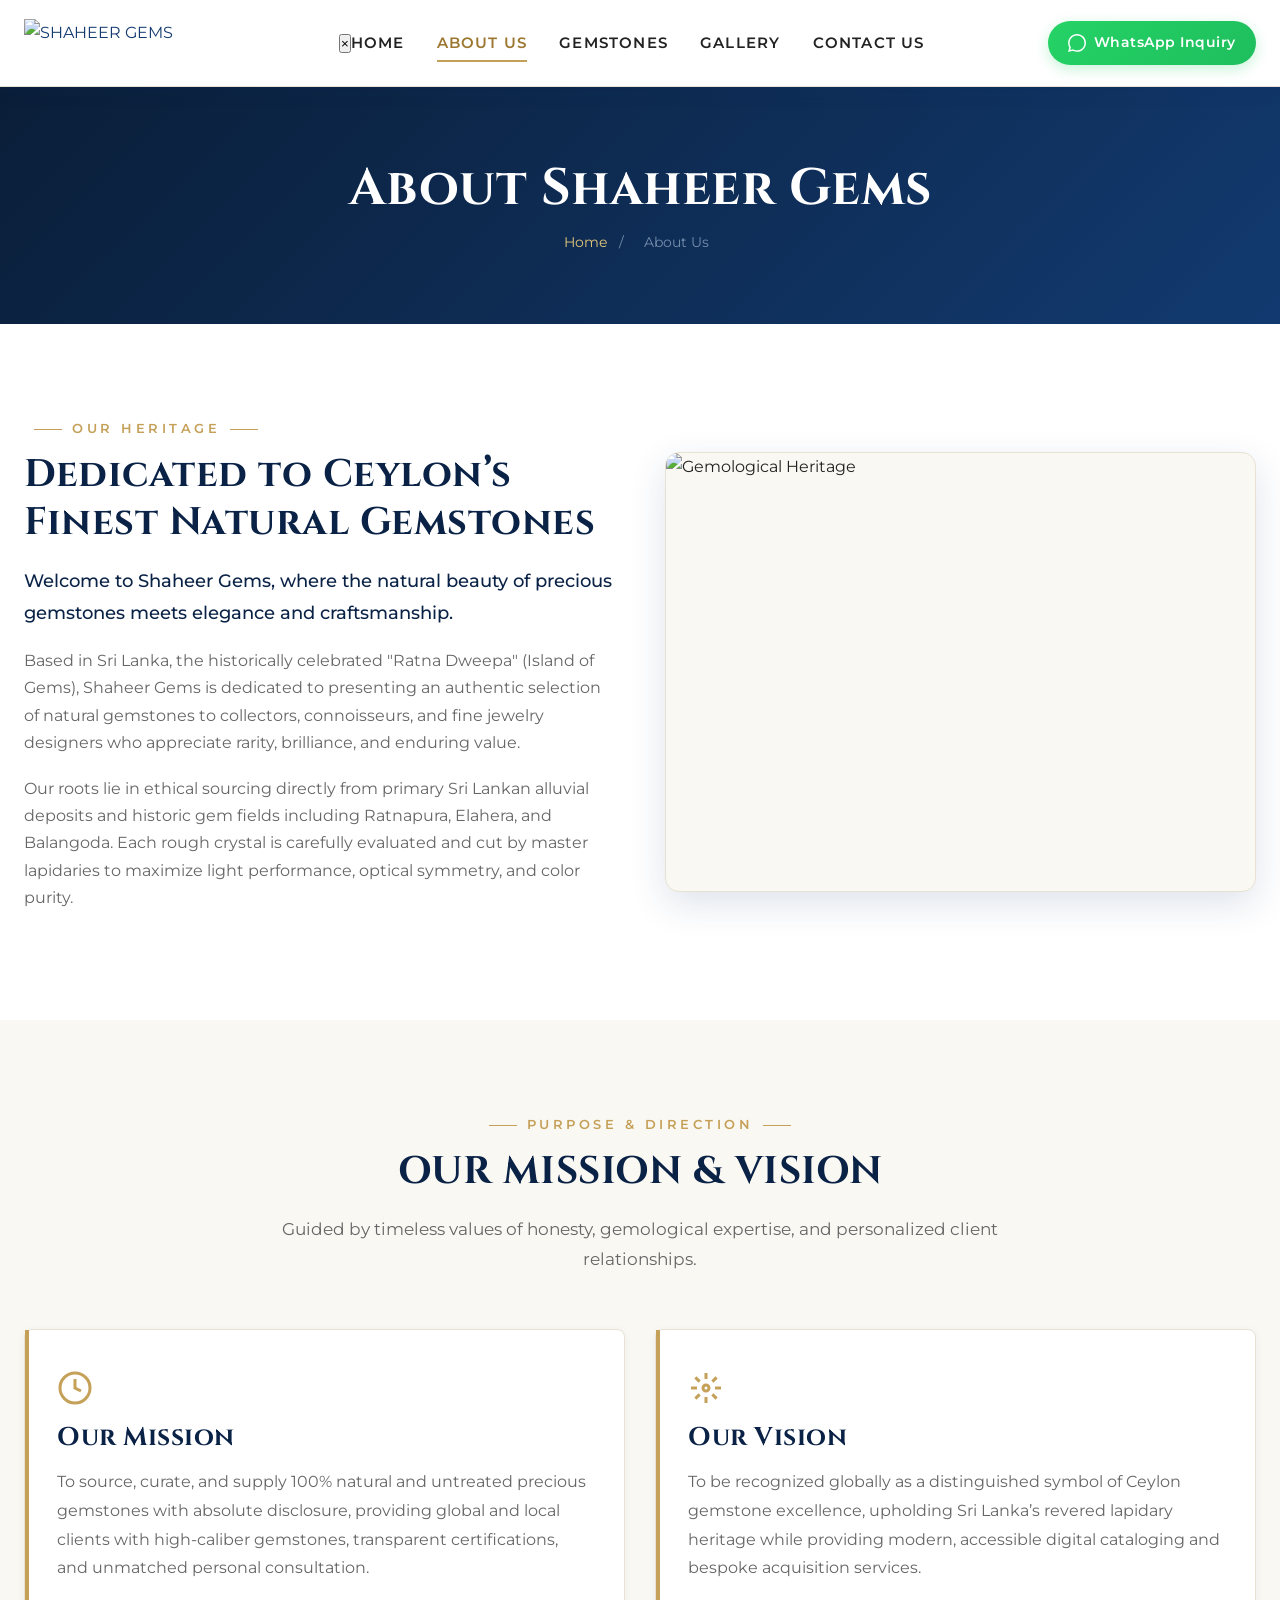
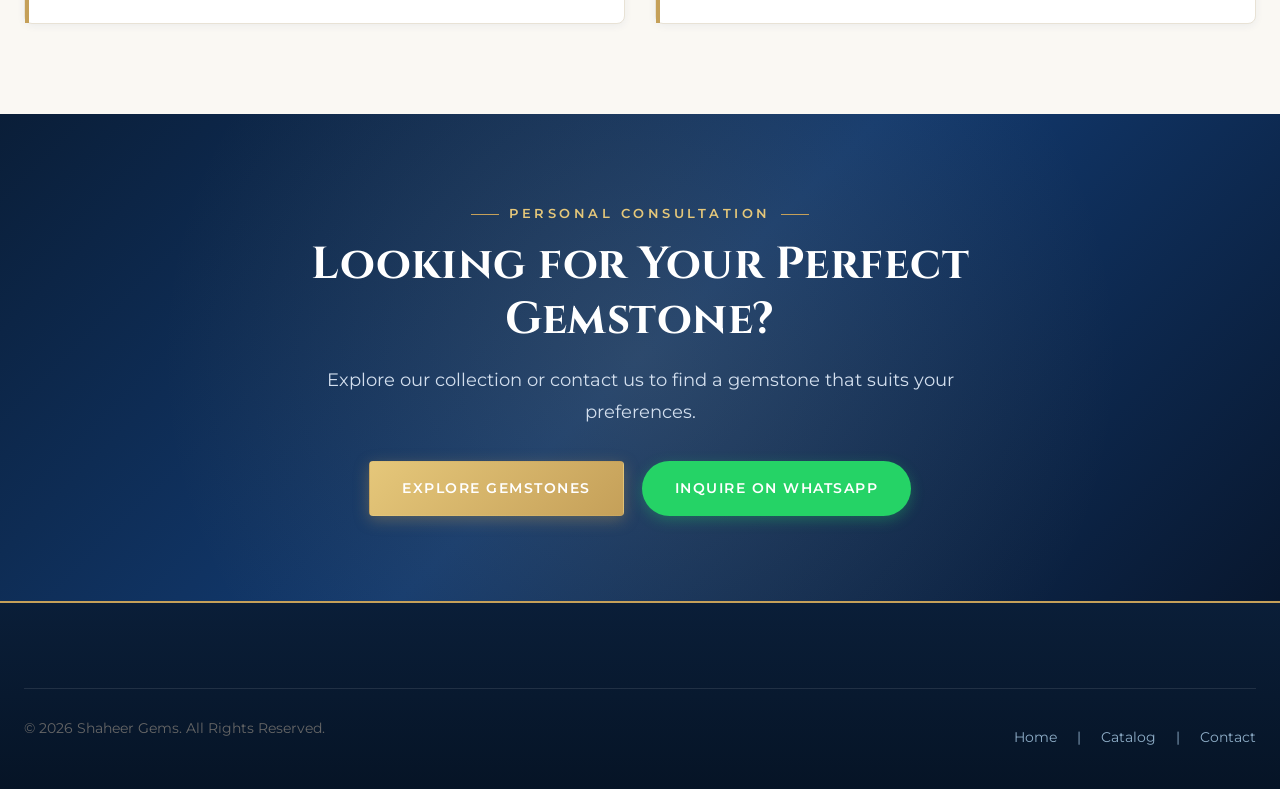
==== commit 3c32843a: "Update about.html" ====
--- a/about.html
+++ b/about.html
@@ -7,8 +7,8 @@
     <link rel="preconnect" href="https://fonts.googleapis.com">
     <link rel="preconnect" href="https://fonts.gstatic.com" crossorigin>
     <link href="https://fonts.googleapis.com/css2?family=Cinzel:wght@600;700;800&family=Cormorant+Garamond:ital,wght@0,500;0,600;1,400;1,600&family=Montserrat:wght@400;500;600;700&display=swap" rel="stylesheet">
-    <link rel="stylesheet" href="../shaheer-gems-theme/style.css">
-    <link rel="stylesheet" href="../shaheer-gems-theme/assets/css/main.css">
+   <link rel="stylesheet" href="style.css">
+<link rel="stylesheet" href="assets/css/main.css">
 </head>
 <body>
 
--- a/style.css
+++ b/style.css
@@ -0,0 +1,257 @@
+/*
+Theme Name: Shaheer Gems
+Theme URI: https://shaheergems.com/
+Author: Shaheer Gems
+Description: A luxury, modern and elegant WordPress theme designed specifically for natural gemstone dealers and suppliers, featuring a high-end gemstone catalog, WhatsApp inquiries, filterable galleries, custom post types, and Elementor compatibility.
+Version: 1.1.0
+Requires at least: 5.8
+Tested up to: 6.7
+Requires PHP: 7.4
+License: GNU General Public License v2 or later
+License URI: http://www.gnu.org/licenses/gpl-2.0.html
+Text Domain: shaheer-gems
+Tags: luxury, jewelry, custom-colors, custom-menu, featured-images, theme-options, translation-ready
+*/
+
+/* CSS Variables for Luxury Theme Palette */
+:root {
+  --color-primary: #FFFFFF;
+  --color-secondary: #C5A059;
+  --color-secondary-light: #E5C77A;
+  --color-secondary-dark: #9C7730;
+  --color-accent: #123A70;
+  --color-accent-light: #1E549A;
+  --color-accent-dark: #0A2246;
+  --color-text: #222222;
+  --color-text-muted: #666666;
+  --color-text-light: #8E8E93;
+  --color-bg: #FAF8F3;
+  --color-bg-alt: #F4EFE6;
+  --color-border: #E8E2D5;
+  --color-border-gold: rgba(197, 160, 89, 0.4);
+  --color-card-bg: #FFFFFF;
+  --color-sold: #C53030;
+  --color-reserved: #DD6B20;
+  --color-available: #2F855A;
+
+  --font-heading: 'Cinzel', 'Playfair Display', Georgia, serif;
+  --font-body: 'Montserrat', 'Inter', -apple-system, BlinkMacSystemFont, "Segoe UI", Roboto, sans-serif;
+  --font-accent: 'Cormorant Garamond', Georgia, serif;
+
+  --shadow-sm: 0 2px 8px rgba(18, 58, 112, 0.06);
+  --shadow-md: 0 6px 20px rgba(18, 58, 112, 0.09);
+  --shadow-lg: 0 12px 36px rgba(18, 58, 112, 0.14);
+  --shadow-gold: 0 6px 24px rgba(197, 160, 89, 0.28);
+
+  --transition-smooth: all 0.35s cubic-bezier(0.25, 1, 0.5, 1);
+  --radius-sm: 4px;
+  --radius-md: 8px;
+  --radius-lg: 14px;
+  --radius-pill: 50px;
+}
+
+/* Global Reset & Base Styles */
+*, *::before, *::after {
+  box-sizing: border-box;
+  margin: 0;
+  padding: 0;
+}
+
+html {
+  font-size: 16px;
+  scroll-behavior: smooth;
+}
+
+body {
+  font-family: var(--font-body);
+  color: var(--color-text);
+  background-color: var(--color-bg);
+  line-height: 1.7;
+  -webkit-font-smoothing: antialiased;
+  -moz-osx-font-smoothing: grayscale;
+  overflow-x: hidden;
+}
+
+h1, h2, h3, h4, h5, h6 {
+  font-family: var(--font-heading);
+  color: var(--color-accent-dark);
+  font-weight: 700;
+  line-height: 1.25;
+  letter-spacing: 0.5px;
+}
+
+h1 { font-size: clamp(2.2rem, 4vw, 3.5rem); }
+h2 { font-size: clamp(1.8rem, 3vw, 2.5rem); }
+h3 { font-size: clamp(1.3rem, 2vw, 1.8rem); }
+h4 { font-size: 1.2rem; }
+
+p {
+  margin-bottom: 1.2rem;
+  color: var(--color-text-muted);
+}
+
+a {
+  color: var(--color-accent);
+  text-decoration: none;
+  transition: var(--transition-smooth);
+}
+
+a:hover {
+  color: var(--color-secondary);
+}
+
+img, svg {
+  max-width: 100%;
+  height: auto;
+  display: block;
+}
+
+ul, ol {
+  list-style: none;
+}
+
+.container {
+  width: 100%;
+  max-width: 1280px;
+  margin: 0 auto;
+  padding: 0 24px;
+}
+
+.section-padding {
+  padding: 90px 0;
+}
+
+@media (max-width: 768px) {
+  .section-padding {
+    padding: 60px 0;
+  }
+}
+
+/* Section Header Styles */
+.section-header {
+  text-align: center;
+  max-width: 750px;
+  margin: 0 auto 55px auto;
+}
+
+.section-subtitle {
+  display: inline-block;
+  font-size: 0.82rem;
+  font-weight: 600;
+  letter-spacing: 3.5px;
+  text-transform: uppercase;
+  color: var(--color-secondary);
+  margin-bottom: 12px;
+  position: relative;
+}
+
+.section-subtitle::before,
+.section-subtitle::after {
+  content: "";
+  display: inline-block;
+  width: 28px;
+  height: 1px;
+  background-color: var(--color-secondary);
+  vertical-align: middle;
+  margin: 0 10px;
+}
+
+.section-title {
+  margin-bottom: 18px;
+  position: relative;
+}
+
+.section-desc {
+  font-size: 1.05rem;
+  color: var(--color-text-muted);
+  line-height: 1.8;
+}
+
+/* Buttons */
+.btn {
+  display: inline-flex;
+  align-items: center;
+  justify-content: center;
+  gap: 10px;
+  font-family: var(--font-body);
+  font-size: 0.9rem;
+  font-weight: 600;
+  letter-spacing: 1.5px;
+  text-transform: uppercase;
+  padding: 14px 32px;
+  border-radius: var(--radius-sm);
+  cursor: pointer;
+  transition: var(--transition-smooth);
+  border: 1px solid transparent;
+}
+
+.btn-gold {
+  background: linear-gradient(135deg, var(--color-secondary-light), var(--color-secondary));
+  color: #FFFFFF;
+  box-shadow: 0 4px 15px rgba(197, 160, 89, 0.35);
+}
+
+.btn-gold:hover {
+  background: linear-gradient(135deg, var(--color-secondary), var(--color-secondary-dark));
+  color: #FFFFFF;
+  transform: translateY(-2px);
+  box-shadow: var(--shadow-gold);
+}
+
+.btn-primary {
+  background-color: var(--color-accent);
+  color: #FFFFFF;
+  box-shadow: 0 4px 15px rgba(18, 58, 112, 0.25);
+}
+
+.btn-primary:hover {
+  background-color: var(--color-accent-light);
+  color: #FFFFFF;
+  transform: translateY(-2px);
+  box-shadow: var(--shadow-lg);
+}
+
+.btn-outline-gold {
+  background: transparent;
+  color: var(--color-secondary);
+  border: 1.5px solid var(--color-secondary);
+}
+
+.btn-outline-gold:hover {
+  background: var(--color-secondary);
+  color: #FFFFFF;
+  transform: translateY(-2px);
+}
+
+.btn-outline-white {
+  background: transparent;
+  color: #FFFFFF;
+  border: 1.5px solid rgba(255, 255, 255, 0.7);
+}
+
+.btn-outline-white:hover {
+  background: #FFFFFF;
+  color: var(--color-accent-dark);
+  border-color: #FFFFFF;
+  transform: translateY(-2px);
+}
+
+.btn-whatsapp {
+  background-color: #25D366;
+  color: #FFFFFF;
+  border-radius: var(--radius-pill);
+  box-shadow: 0 4px 14px rgba(37, 211, 102, 0.3);
+}
+
+.btn-whatsapp:hover {
+  background-color: #1EBE5D;
+  color: #FFFFFF;
+  transform: translateY(-2px);
+  box-shadow: 0 6px 20px rgba(37, 211, 102, 0.45);
+}
+
+.btn-sm {
+  padding: 9px 18px;
+  font-size: 0.8rem;
+  letter-spacing: 1px;
+}
--- a/assets/css/main.css
+++ b/assets/css/main.css
@@ -0,0 +1,1737 @@
+/* ==========================================================================
+   SHAHEER GEMS - LUXURY WORDPRESS THEME STYLESHEET
+   Colors: White (#FFF), Gold (#C5A059), Charcoal (#222), Royal Blue (#123A70), Light Cream (#FAF8F3)
+   ========================================================================== */
+
+/* Top Notification / Trust Bar */
+.top-bar {
+  background-color: var(--color-accent-dark);
+  color: #D3DFEE;
+  font-size: 0.82rem;
+  padding: 8px 0;
+  border-bottom: 1px solid rgba(197, 160, 89, 0.3);
+}
+
+.top-bar .container {
+  display: flex;
+  justify-content: space-between;
+  align-items: center;
+  flex-wrap: wrap;
+  gap: 12px;
+}
+
+.top-bar-left, .top-bar-right {
+  display: flex;
+  align-items: center;
+  gap: 24px;
+}
+
+.top-bar-item {
+  display: inline-flex;
+  align-items: center;
+  gap: 6px;
+}
+
+.top-bar-item svg {
+  color: var(--color-secondary);
+}
+
+.top-bar-item a {
+  color: #D3DFEE;
+}
+
+.top-bar-item a:hover {
+  color: var(--color-secondary-light);
+}
+
+@media (max-width: 768px) {
+  .top-bar {
+    display: none;
+  }
+}
+
+/* Site Header */
+.site-header {
+  background-color: #FFFFFF;
+  position: sticky;
+  top: 0;
+  left: 0;
+  width: 100%;
+  z-index: 1000;
+  box-shadow: 0 4px 20px rgba(18, 58, 112, 0.06);
+  border-bottom: 1px solid var(--color-border);
+  transition: var(--transition-smooth);
+}
+
+.site-header.scrolled {
+  padding: 4px 0;
+  box-shadow: 0 6px 25px rgba(18, 58, 112, 0.12);
+}
+
+.header-container {
+  display: flex;
+  align-items: center;
+  justify-content: space-between;
+  height: 86px;
+  transition: var(--transition-smooth);
+}
+
+.site-header.scrolled .header-container {
+  height: 72px;
+}
+
+.site-logo {
+  display: flex;
+  align-items: center;
+  gap: 12px;
+  text-decoration: none;
+}
+
+.site-logo img {
+  height: 48px;
+  width: auto;
+}
+
+/* Navigation Menu */
+.primary-navigation {
+  display: flex;
+  align-items: center;
+}
+
+.nav-menu {
+  display: flex;
+  align-items: center;
+  gap: 32px;
+}
+
+.nav-menu li {
+  position: relative;
+}
+
+.nav-menu li a {
+  font-family: var(--font-body);
+  font-size: 0.92rem;
+  font-weight: 600;
+  letter-spacing: 1.2px;
+  text-transform: uppercase;
+  color: var(--color-text);
+  padding: 10px 0;
+  position: relative;
+  transition: var(--transition-smooth);
+}
+
+.nav-menu li a::after {
+  content: "";
+  position: absolute;
+  bottom: 0;
+  left: 0;
+  width: 0;
+  height: 2px;
+  background-color: var(--color-secondary);
+  transition: var(--transition-smooth);
+}
+
+.nav-menu li a:hover,
+.nav-menu li.current-menu-item a,
+.nav-menu li.active a {
+  color: var(--color-secondary-dark);
+}
+
+.nav-menu li a:hover::after,
+.nav-menu li.current-menu-item a::after,
+.nav-menu li.active a::after {
+  width: 100%;
+}
+
+.header-actions {
+  display: flex;
+  align-items: center;
+  gap: 16px;
+}
+
+.btn-header-whatsapp {
+  display: inline-flex;
+  align-items: center;
+  gap: 8px;
+  background: linear-gradient(135deg, #25D366, #1EBE5D);
+  color: #FFFFFF !important;
+  font-size: 0.85rem;
+  font-weight: 600;
+  letter-spacing: 0.5px;
+  padding: 10px 20px;
+  border-radius: var(--radius-pill);
+  box-shadow: 0 4px 14px rgba(37, 211, 102, 0.25);
+  transition: var(--transition-smooth);
+}
+
+.btn-header-whatsapp:hover {
+  transform: translateY(-2px);
+  box-shadow: 0 6px 20px rgba(37, 211, 102, 0.4);
+}
+
+/* Mobile Menu Toggle */
+.mobile-nav-toggle {
+  display: none;
+  background: none;
+  border: none;
+  font-size: 1.6rem;
+  color: var(--color-accent-dark);
+  cursor: pointer;
+  padding: 8px;
+}
+
+@media (max-width: 992px) {
+  .primary-navigation {
+    position: fixed;
+    top: 0;
+    right: -100%;
+    width: 320px;
+    height: 100vh;
+    background-color: #FFFFFF;
+    box-shadow: -10px 0 30px rgba(0, 0, 0, 0.15);
+    flex-direction: column;
+    justify-content: flex-start;
+    padding: 90px 30px 40px;
+    transition: right 0.4s cubic-bezier(0.25, 1, 0.5, 1);
+    z-index: 1001;
+  }
+
+  .primary-navigation.active {
+    right: 0;
+  }
+
+  .nav-menu {
+    flex-direction: column;
+    align-items: flex-start;
+    gap: 20px;
+    width: 100%;
+  }
+
+  .nav-menu li a {
+    font-size: 1.05rem;
+    display: block;
+    width: 100%;
+  }
+
+  .mobile-nav-toggle {
+    display: block;
+  }
+
+  .mobile-close-btn {
+    position: absolute;
+    top: 24px;
+    right: 24px;
+    background: none;
+    border: none;
+    font-size: 1.8rem;
+    color: var(--color-text);
+    cursor: pointer;
+  }
+
+  .nav-backdrop {
+    display: none;
+    position: fixed;
+    top: 0;
+    left: 0;
+    width: 100%;
+    height: 100%;
+    background-color: rgba(0, 0, 0, 0.5);
+    z-index: 1000;
+  }
+
+  .nav-backdrop.active {
+    display: block;
+  }
+}
+
+/* ==========================================================================
+   HOMEPAGE SECTIONS
+   ========================================================================== */
+
+/* Hero Banner Section */
+.hero-section {
+  position: relative;
+  min-height: 85vh;
+  display: flex;
+  align-items: center;
+  background: linear-gradient(135deg, #0A1E38 0%, #123A70 50%, #08172E 100%);
+  background-image: url('../images/hero-bg.svg');
+  background-size: cover;
+  background-position: center;
+  color: #FFFFFF;
+  overflow: hidden;
+  padding: 100px 0;
+}
+
+.hero-overlay {
+  position: absolute;
+  top: 0;
+  left: 0;
+  width: 100%;
+  height: 100%;
+  background: radial-gradient(circle at 75% 50%, rgba(18, 58, 112, 0.3) 0%, rgba(5, 18, 36, 0.7) 100%);
+  pointer-events: none;
+}
+
+.hero-grid {
+  position: relative;
+  z-index: 2;
+  display: grid;
+  grid-template-columns: 1.15fr 0.85fr;
+  align-items: center;
+  gap: 50px;
+}
+
+.hero-content {
+  max-width: 650px;
+}
+
+.hero-badge {
+  display: inline-flex;
+  align-items: center;
+  gap: 8px;
+  background: rgba(197, 160, 89, 0.15);
+  border: 1px solid rgba(197, 160, 89, 0.5);
+  color: var(--color-secondary-light);
+  font-size: 0.82rem;
+  font-weight: 600;
+  letter-spacing: 2.5px;
+  text-transform: uppercase;
+  padding: 8px 18px;
+  border-radius: var(--radius-pill);
+  margin-bottom: 24px;
+}
+
+.hero-title {
+  font-size: clamp(2.6rem, 5vw, 4.2rem);
+  color: #FFFFFF;
+  line-height: 1.15;
+  margin-bottom: 16px;
+  font-weight: 700;
+  letter-spacing: 1px;
+}
+
+.hero-title span {
+  background: linear-gradient(135deg, #FFFFFF 30%, #E5C77A 100%);
+  -webkit-background-clip: text;
+  -webkit-text-fill-color: transparent;
+}
+
+.hero-subtitle {
+  font-family: var(--font-accent);
+  font-style: italic;
+  font-size: 1.6rem;
+  color: var(--color-secondary-light);
+  margin-bottom: 22px;
+  display: block;
+}
+
+.hero-description {
+  font-size: 1.12rem;
+  color: #D3DFEE;
+  margin-bottom: 38px;
+  line-height: 1.8;
+}
+
+.hero-buttons {
+  display: flex;
+  align-items: center;
+  gap: 18px;
+  flex-wrap: wrap;
+}
+
+.hero-trust-list {
+  display: flex;
+  align-items: center;
+  gap: 28px;
+  margin-top: 45px;
+  padding-top: 30px;
+  border-top: 1px solid rgba(255, 255, 255, 0.15);
+}
+
+.hero-trust-item {
+  display: flex;
+  align-items: center;
+  gap: 10px;
+  font-size: 0.85rem;
+  color: #B8CCE3;
+}
+
+.hero-trust-item svg {
+  color: var(--color-secondary);
+  font-size: 1.2rem;
+}
+
+.hero-showcase {
+  position: relative;
+  display: flex;
+  justify-content: center;
+  align-items: center;
+}
+
+.hero-gem-display {
+  position: relative;
+  width: 100%;
+  max-width: 480px;
+  aspect-ratio: 1;
+  background: radial-gradient(circle, rgba(255, 255, 255, 0.1) 0%, rgba(255, 255, 255, 0) 70%);
+  border-radius: 50%;
+  display: flex;
+  align-items: center;
+  justify-content: center;
+  padding: 30px;
+  border: 1px solid rgba(197, 160, 89, 0.3);
+  animation: floatGem 6s ease-in-out infinite;
+}
+
+@keyframes floatGem {
+  0%, 100% { transform: translateY(0px) rotate(0deg); }
+  50% { transform: translateY(-12px) rotate(1deg); }
+}
+
+.hero-gem-card-badge {
+  position: absolute;
+  bottom: 20px;
+  left: 20px;
+  background: rgba(10, 30, 56, 0.85);
+  backdrop-filter: blur(12px);
+  border: 1px solid rgba(197, 160, 89, 0.5);
+  padding: 14px 22px;
+  border-radius: var(--radius-md);
+  color: #FFFFFF;
+  box-shadow: 0 10px 30px rgba(0, 0, 0, 0.3);
+}
+
+.hero-gem-card-badge h5 {
+  font-size: 0.95rem;
+  color: var(--color-secondary-light);
+  margin-bottom: 2px;
+}
+
+.hero-gem-card-badge p {
+  font-size: 0.8rem;
+  color: #B8CCE3;
+  margin: 0;
+}
+
+@media (max-width: 992px) {
+  .hero-grid {
+    grid-template-columns: 1fr;
+    text-align: center;
+  }
+
+  .hero-content {
+    margin: 0 auto;
+  }
+
+  .hero-buttons {
+    justify-content: center;
+  }
+
+  .hero-trust-list {
+    justify-content: center;
+    flex-wrap: wrap;
+    gap: 16px;
+  }
+}
+
+/* ==========================================================================
+   Section 3: About Shaheer Gems (Two Columns)
+   ========================================================================== */
+.about-section {
+  background-color: var(--color-primary);
+  position: relative;
+}
+
+.about-grid {
+  display: grid;
+  grid-template-columns: 1.05fr 0.95fr;
+  align-items: center;
+  gap: 60px;
+}
+
+.about-content-left {
+  padding-right: 20px;
+}
+
+.about-image-wrapper {
+  position: relative;
+}
+
+.about-image-frame {
+  position: relative;
+  border-radius: var(--radius-lg);
+  overflow: hidden;
+  box-shadow: var(--shadow-lg);
+  border: 1px solid var(--color-border);
+  background-color: #FAF8F3;
+}
+
+.about-image-frame img {
+  width: 100%;
+  height: auto;
+  transition: transform 0.6s ease;
+}
+
+.about-image-frame:hover img {
+  transform: scale(1.03);
+}
+
+.about-decorative-border {
+  position: absolute;
+  top: -16px;
+  right: -16px;
+  width: 100%;
+  height: 100%;
+  border: 2px solid var(--color-secondary);
+  border-radius: var(--radius-lg);
+  z-index: 0;
+  opacity: 0.4;
+  pointer-events: none;
+}
+
+.about-badge-float {
+  position: absolute;
+  bottom: -24px;
+  left: 30px;
+  background-color: var(--color-accent);
+  color: #FFFFFF;
+  padding: 18px 26px;
+  border-radius: var(--radius-md);
+  box-shadow: var(--shadow-lg);
+  border: 1px solid var(--color-secondary);
+  z-index: 2;
+  display: flex;
+  align-items: center;
+  gap: 14px;
+}
+
+.about-badge-icon {
+  font-size: 1.8rem;
+  color: var(--color-secondary-light);
+}
+
+.about-badge-text strong {
+  display: block;
+  font-size: 1.1rem;
+  font-family: var(--font-heading);
+  color: #FFFFFF;
+}
+
+.about-badge-text span {
+  font-size: 0.8rem;
+  color: #B8CCE3;
+}
+
+@media (max-width: 992px) {
+  .about-grid {
+    grid-template-columns: 1fr;
+    gap: 45px;
+  }
+
+  .about-content-left {
+    padding-right: 0;
+  }
+}
+
+/* ==========================================================================
+   Section 4: Our Gemstone Collection (Categories Grid)
+   ========================================================================== */
+.categories-section {
+  background-color: var(--color-bg);
+}
+
+.category-grid {
+  display: grid;
+  grid-template-columns: repeat(5, 1fr);
+  gap: 24px;
+}
+
+@media (max-width: 1200px) {
+  .category-grid {
+    grid-template-columns: repeat(4, 1fr);
+  }
+}
+
+@media (max-width: 992px) {
+  .category-grid {
+    grid-template-columns: repeat(3, 1fr);
+  }
+}
+
+@media (max-width: 680px) {
+  .category-grid {
+    grid-template-columns: repeat(2, 1fr);
+    gap: 16px;
+  }
+}
+
+.category-card {
+  background-color: var(--color-card-bg);
+  border: 1px solid var(--color-border);
+  border-radius: var(--radius-md);
+  overflow: hidden;
+  text-align: center;
+  padding: 24px 16px 20px;
+  display: flex;
+  flex-direction: column;
+  align-items: center;
+  transition: var(--transition-smooth);
+  box-shadow: var(--shadow-sm);
+  position: relative;
+}
+
+.category-card::before {
+  content: "";
+  position: absolute;
+  top: 0;
+  left: 0;
+  width: 100%;
+  height: 3px;
+  background: linear-gradient(90deg, transparent, var(--color-secondary), transparent);
+  opacity: 0;
+  transition: var(--transition-smooth);
+}
+
+.category-card:hover {
+  transform: translateY(-6px);
+  box-shadow: var(--shadow-gold);
+  border-color: var(--color-border-gold);
+}
+
+.category-card:hover::before {
+  opacity: 1;
+}
+
+.category-img-box {
+  width: 130px;
+  height: 130px;
+  margin-bottom: 18px;
+  display: flex;
+  align-items: center;
+  justify-content: center;
+  background-color: #FAF8F3;
+  border-radius: 50%;
+  padding: 12px;
+  transition: var(--transition-smooth);
+  border: 1px solid rgba(197, 160, 89, 0.15);
+}
+
+.category-card:hover .category-img-box {
+  transform: scale(1.08);
+  border-color: var(--color-secondary);
+  background-color: #FFFFFF;
+}
+
+.category-title {
+  font-size: 1.05rem;
+  color: var(--color-accent-dark);
+  margin-bottom: 8px;
+  transition: var(--transition-smooth);
+}
+
+.category-card:hover .category-title {
+  color: var(--color-secondary-dark);
+}
+
+.category-link {
+  font-size: 0.82rem;
+  font-weight: 600;
+  letter-spacing: 1px;
+  text-transform: uppercase;
+  color: var(--color-secondary);
+  display: inline-flex;
+  align-items: center;
+  gap: 6px;
+  margin-top: auto;
+}
+
+.category-link svg {
+  transition: transform 0.3s ease;
+}
+
+.category-card:hover .category-link svg {
+  transform: translateX(4px);
+}
+
+/* ==========================================================================
+   Section 5: Featured Gemstones (Product Grid)
+   ========================================================================== */
+.featured-section {
+  background-color: var(--color-primary);
+}
+
+.gemstone-grid {
+  display: grid;
+  grid-template-columns: repeat(4, 1fr);
+  gap: 28px;
+}
+
+@media (max-width: 1200px) {
+  .gemstone-grid {
+    grid-template-columns: repeat(3, 1fr);
+  }
+}
+
+@media (max-width: 900px) {
+  .gemstone-grid {
+    grid-template-columns: repeat(2, 1fr);
+    gap: 20px;
+  }
+}
+
+@media (max-width: 580px) {
+  .gemstone-grid {
+    grid-template-columns: 1fr;
+  }
+}
+
+.gemstone-card {
+  background-color: var(--color-card-bg);
+  border: 1px solid var(--color-border);
+  border-radius: var(--radius-md);
+  overflow: hidden;
+  transition: var(--transition-smooth);
+  display: flex;
+  flex-direction: column;
+  box-shadow: var(--shadow-sm);
+  position: relative;
+}
+
+.gemstone-card:hover {
+  transform: translateY(-6px);
+  border-color: var(--color-border-gold);
+  box-shadow: var(--shadow-md);
+}
+
+.gemstone-card-media {
+  position: relative;
+  aspect-ratio: 1;
+  background-color: #FAF8F3;
+  overflow: hidden;
+  display: flex;
+  align-items: center;
+  justify-content: center;
+  padding: 24px;
+  border-bottom: 1px solid var(--color-border);
+}
+
+.gemstone-card-media img {
+  width: 82%;
+  height: 82%;
+  object-fit: contain;
+  transition: transform 0.5s ease;
+}
+
+.gemstone-card:hover .gemstone-card-media img {
+  transform: scale(1.08);
+}
+
+.gem-badge-status {
+  position: absolute;
+  top: 14px;
+  left: 14px;
+  font-size: 0.72rem;
+  font-weight: 700;
+  letter-spacing: 1.2px;
+  text-transform: uppercase;
+  padding: 4px 10px;
+  border-radius: var(--radius-sm);
+  z-index: 2;
+}
+
+.status-available {
+  background-color: rgba(47, 133, 90, 0.12);
+  color: var(--color-available);
+  border: 1px solid rgba(47, 133, 90, 0.3);
+}
+
+.status-reserved {
+  background-color: rgba(221, 107, 32, 0.12);
+  color: var(--color-reserved);
+  border: 1px solid rgba(221, 107, 32, 0.3);
+}
+
+.status-sold {
+  background-color: rgba(197, 48, 48, 0.12);
+  color: var(--color-sold);
+  border: 1px solid rgba(197, 48, 48, 0.3);
+}
+
+.gem-badge-id {
+  position: absolute;
+  top: 14px;
+  right: 14px;
+  font-size: 0.72rem;
+  font-weight: 600;
+  letter-spacing: 1px;
+  color: var(--color-text-muted);
+  background: rgba(255, 255, 255, 0.85);
+  backdrop-filter: blur(4px);
+  padding: 3px 8px;
+  border-radius: var(--radius-sm);
+  border: 1px solid var(--color-border);
+}
+
+.gemstone-card-body {
+  padding: 20px 20px 22px;
+  display: flex;
+  flex-direction: column;
+  flex-grow: 1;
+}
+
+.gemstone-card-category {
+  font-size: 0.75rem;
+  font-weight: 600;
+  letter-spacing: 1.5px;
+  text-transform: uppercase;
+  color: var(--color-secondary);
+  margin-bottom: 6px;
+}
+
+.gemstone-card-title {
+  font-size: 1.15rem;
+  margin-bottom: 12px;
+  line-height: 1.35;
+}
+
+.gemstone-card-title a {
+  color: var(--color-accent-dark);
+}
+
+.gemstone-card-title a:hover {
+  color: var(--color-secondary-dark);
+}
+
+.gemstone-specs-list {
+  display: grid;
+  grid-template-columns: 1fr 1fr;
+  gap: 8px 12px;
+  padding: 10px 0 14px;
+  margin-bottom: 14px;
+  border-top: 1px solid var(--color-border);
+  border-bottom: 1px solid var(--color-border);
+  font-size: 0.82rem;
+}
+
+.gemstone-spec-item {
+  display: flex;
+  flex-direction: column;
+}
+
+.spec-label {
+  color: var(--color-text-light);
+  font-size: 0.72rem;
+  text-transform: uppercase;
+  letter-spacing: 0.5px;
+}
+
+.spec-val {
+  color: var(--color-text);
+  font-weight: 600;
+}
+
+.gemstone-card-footer {
+  margin-top: auto;
+  display: flex;
+  flex-direction: column;
+  gap: 12px;
+}
+
+.gemstone-price-row {
+  display: flex;
+  align-items: baseline;
+  justify-content: space-between;
+}
+
+.gemstone-price-label {
+  font-size: 0.75rem;
+  text-transform: uppercase;
+  color: var(--color-text-light);
+}
+
+.gemstone-price-value {
+  font-family: var(--font-heading);
+  font-size: 1.25rem;
+  font-weight: 700;
+  color: var(--color-accent);
+}
+
+.gemstone-card-actions {
+  display: grid;
+  grid-template-columns: 1fr 1fr;
+  gap: 8px;
+}
+
+/* ==========================================================================
+   Section 6: Why Choose Shaheer Gems
+   ========================================================================== */
+.why-choose-section {
+  background-color: var(--color-bg);
+}
+
+.features-grid {
+  display: grid;
+  grid-template-columns: repeat(5, 1fr);
+  gap: 24px;
+}
+
+@media (max-width: 1200px) {
+  .features-grid {
+    grid-template-columns: repeat(3, 1fr);
+  }
+}
+
+@media (max-width: 768px) {
+  .features-grid {
+    grid-template-columns: 1fr;
+  }
+}
+
+.feature-card {
+  background-color: #FFFFFF;
+  border: 1px solid var(--color-border);
+  border-radius: var(--radius-md);
+  padding: 36px 22px 30px;
+  text-align: center;
+  transition: var(--transition-smooth);
+  box-shadow: var(--shadow-sm);
+  display: flex;
+  flex-direction: column;
+  align-items: center;
+}
+
+.feature-card:hover {
+  transform: translateY(-6px);
+  border-color: var(--color-border-gold);
+  box-shadow: var(--shadow-md);
+}
+
+.feature-icon-box {
+  width: 72px;
+  height: 72px;
+  border-radius: 50%;
+  background: linear-gradient(135deg, rgba(197, 160, 89, 0.12), rgba(18, 58, 112, 0.08));
+  display: flex;
+  align-items: center;
+  justify-content: center;
+  margin-bottom: 22px;
+  color: var(--color-secondary);
+  border: 1.5px solid var(--color-secondary-light);
+  transition: var(--transition-smooth);
+}
+
+.feature-card:hover .feature-icon-box {
+  background: linear-gradient(135deg, var(--color-secondary), var(--color-secondary-dark));
+  color: #FFFFFF;
+  transform: scale(1.08);
+}
+
+.feature-title {
+  font-size: 1.1rem;
+  color: var(--color-accent-dark);
+  margin-bottom: 12px;
+}
+
+.feature-desc {
+  font-size: 0.88rem;
+  color: var(--color-text-muted);
+  line-height: 1.7;
+  margin: 0;
+}
+
+/* ==========================================================================
+   Section 7: Contact Call-to-Action Banner
+   ========================================================================== */
+.cta-banner-section {
+  background: linear-gradient(135deg, #0A1E38 0%, #123A70 50%, #08172E 100%);
+  color: #FFFFFF;
+  position: relative;
+  overflow: hidden;
+  padding: 85px 0;
+  text-align: center;
+}
+
+.cta-banner-section::before {
+  content: "";
+  position: absolute;
+  top: 0;
+  left: 0;
+  width: 100%;
+  height: 100%;
+  background: radial-gradient(circle at 50% 50%, rgba(197, 160, 89, 0.15) 0%, transparent 70%);
+  pointer-events: none;
+}
+
+.cta-banner-content {
+  position: relative;
+  z-index: 2;
+  max-width: 720px;
+  margin: 0 auto;
+}
+
+.cta-title {
+  color: #FFFFFF;
+  font-size: clamp(2rem, 3.5vw, 2.8rem);
+  margin-bottom: 16px;
+}
+
+.cta-desc {
+  color: #D3DFEE;
+  font-size: 1.15rem;
+  margin-bottom: 34px;
+}
+
+.cta-buttons {
+  display: flex;
+  align-items: center;
+  justify-content: center;
+  gap: 18px;
+  flex-wrap: wrap;
+}
+
+/* ==========================================================================
+   PAGE: ABOUT US
+   ========================================================================== */
+.page-hero-banner {
+  background: linear-gradient(135deg, #0A1E38 0%, #123A70 100%);
+  color: #FFFFFF;
+  padding: 70px 0;
+  text-align: center;
+  position: relative;
+}
+
+.page-hero-banner .page-title {
+  color: #FFFFFF;
+  margin-bottom: 10px;
+}
+
+.breadcrumbs {
+  font-size: 0.85rem;
+  color: #B8CCE3;
+}
+
+.breadcrumbs a {
+  color: var(--color-secondary-light);
+}
+
+.breadcrumbs span {
+  margin: 0 8px;
+  opacity: 0.6;
+}
+
+.story-grid {
+  display: grid;
+  grid-template-columns: 1fr 1fr;
+  gap: 50px;
+  align-items: center;
+}
+
+.mission-vision-grid {
+  display: grid;
+  grid-template-columns: 1fr 1fr;
+  gap: 30px;
+  margin-top: 50px;
+}
+
+.mission-card, .vision-card {
+  background: #FFFFFF;
+  padding: 40px 32px;
+  border-radius: var(--radius-md);
+  border: 1px solid var(--color-border);
+  box-shadow: var(--shadow-sm);
+  position: relative;
+}
+
+.mission-card::before, .vision-card::before {
+  content: "";
+  position: absolute;
+  top: 0;
+  left: 0;
+  width: 4px;
+  height: 100%;
+  background: var(--color-secondary);
+}
+
+/* ==========================================================================
+   PAGE: GEMSTONES (CATALOG WITH FILTERING)
+   ========================================================================== */
+.catalog-layout {
+  display: grid;
+  grid-template-columns: 280px 1fr;
+  gap: 36px;
+  align-items: flex-start;
+}
+
+@media (max-width: 992px) {
+  .catalog-layout {
+    grid-template-columns: 1fr;
+  }
+}
+
+.filter-sidebar {
+  background-color: #FFFFFF;
+  border: 1px solid var(--color-border);
+  border-radius: var(--radius-md);
+  padding: 24px;
+  box-shadow: var(--shadow-sm);
+  position: sticky;
+  top: 100px;
+}
+
+.filter-group {
+  margin-bottom: 24px;
+  padding-bottom: 20px;
+  border-bottom: 1px solid var(--color-border);
+}
+
+.filter-group:last-child {
+  margin-bottom: 0;
+  padding-bottom: 0;
+  border-bottom: none;
+}
+
+.filter-group-title {
+  font-size: 0.95rem;
+  font-family: var(--font-body);
+  font-weight: 700;
+  text-transform: uppercase;
+  letter-spacing: 1px;
+  color: var(--color-accent-dark);
+  margin-bottom: 14px;
+  display: flex;
+  justify-content: space-between;
+  align-items: center;
+}
+
+.filter-list li {
+  margin-bottom: 8px;
+}
+
+.filter-label {
+  display: flex;
+  align-items: center;
+  gap: 10px;
+  font-size: 0.88rem;
+  color: var(--color-text);
+  cursor: pointer;
+}
+
+.filter-label input[type="checkbox"],
+.filter-label input[type="radio"] {
+  accent-color: var(--color-secondary);
+  width: 16px;
+  height: 16px;
+  cursor: pointer;
+}
+
+.filter-count {
+  margin-left: auto;
+  font-size: 0.78rem;
+  color: var(--color-text-light);
+}
+
+.catalog-topbar {
+  display: flex;
+  justify-content: space-between;
+  align-items: center;
+  background-color: #FFFFFF;
+  border: 1px solid var(--color-border);
+  border-radius: var(--radius-md);
+  padding: 14px 20px;
+  margin-bottom: 28px;
+  flex-wrap: wrap;
+  gap: 16px;
+}
+
+.results-counter {
+  font-size: 0.9rem;
+  color: var(--color-text-muted);
+}
+
+.results-counter strong {
+  color: var(--color-accent-dark);
+}
+
+.catalog-sorting {
+  display: flex;
+  align-items: center;
+  gap: 10px;
+}
+
+.catalog-sorting select {
+  font-family: var(--font-body);
+  font-size: 0.88rem;
+  padding: 8px 16px;
+  border: 1px solid var(--color-border);
+  border-radius: var(--radius-sm);
+  background-color: #FAF8F3;
+  color: var(--color-text);
+  cursor: pointer;
+  outline: none;
+}
+
+.catalog-sorting select:focus {
+  border-color: var(--color-secondary);
+}
+
+/* ==========================================================================
+   PAGE: SINGLE GEMSTONE DETAILS
+   ========================================================================== */
+.single-gem-layout {
+  display: grid;
+  grid-template-columns: 1.05fr 0.95fr;
+  gap: 50px;
+  align-items: flex-start;
+  margin-bottom: 80px;
+}
+
+@media (max-width: 992px) {
+  .single-gem-layout {
+    grid-template-columns: 1fr;
+  }
+}
+
+.gem-gallery-main {
+  background-color: #FFFFFF;
+  border: 1px solid var(--color-border);
+  border-radius: var(--radius-lg);
+  overflow: hidden;
+  padding: 40px;
+  text-align: center;
+  box-shadow: var(--shadow-sm);
+  margin-bottom: 18px;
+  position: relative;
+  cursor: zoom-in;
+}
+
+.gem-gallery-main img {
+  max-height: 420px;
+  margin: 0 auto;
+  transition: transform 0.4s ease;
+}
+
+.gem-gallery-thumbnails {
+  display: flex;
+  gap: 12px;
+}
+
+.thumb-item {
+  width: 80px;
+  height: 80px;
+  border: 2px solid var(--color-border);
+  border-radius: var(--radius-sm);
+  padding: 8px;
+  cursor: pointer;
+  background-color: #FFFFFF;
+  transition: var(--transition-smooth);
+}
+
+.thumb-item.active, .thumb-item:hover {
+  border-color: var(--color-secondary);
+  box-shadow: var(--shadow-gold);
+}
+
+.single-gem-info .gem-title {
+  font-size: 2.2rem;
+  margin-bottom: 12px;
+}
+
+.single-gem-id-row {
+  display: flex;
+  align-items: center;
+  gap: 16px;
+  margin-bottom: 20px;
+}
+
+.single-gem-specs-table {
+  width: 100%;
+  border-collapse: collapse;
+  margin: 28px 0;
+  background-color: #FFFFFF;
+  border-radius: var(--radius-md);
+  overflow: hidden;
+  box-shadow: var(--shadow-sm);
+  border: 1px solid var(--color-border);
+}
+
+.single-gem-specs-table th,
+.single-gem-specs-table td {
+  padding: 14px 18px;
+  border-bottom: 1px solid var(--color-border);
+  font-size: 0.9rem;
+}
+
+.single-gem-specs-table th {
+  background-color: #FAF8F3;
+  color: var(--color-text-muted);
+  font-weight: 600;
+  width: 38%;
+  text-align: left;
+}
+
+.single-gem-specs-table td {
+  color: var(--color-text);
+  font-weight: 500;
+}
+
+.single-gem-specs-table tr:last-child th,
+.single-gem-specs-table tr:last-child td {
+  border-bottom: none;
+}
+
+.single-gem-inquiry-box {
+  background: linear-gradient(135deg, #FAF8F3, #F4EFE6);
+  border: 1px solid var(--color-border-gold);
+  border-radius: var(--radius-md);
+  padding: 24px;
+  margin-top: 30px;
+}
+
+.single-gem-inquiry-box h4 {
+  font-size: 1.15rem;
+  margin-bottom: 8px;
+}
+
+/* ==========================================================================
+   PAGE: GALLERY
+   ========================================================================== */
+.gallery-filter-tabs {
+  display: flex;
+  justify-content: center;
+  align-items: center;
+  gap: 12px;
+  margin-bottom: 45px;
+  flex-wrap: wrap;
+}
+
+.gallery-tab-btn {
+  background-color: #FFFFFF;
+  border: 1px solid var(--color-border);
+  font-family: var(--font-body);
+  font-size: 0.88rem;
+  font-weight: 600;
+  letter-spacing: 1px;
+  text-transform: uppercase;
+  padding: 10px 24px;
+  border-radius: var(--radius-pill);
+  cursor: pointer;
+  color: var(--color-text-muted);
+  transition: var(--transition-smooth);
+}
+
+.gallery-tab-btn:hover,
+.gallery-tab-btn.active {
+  background: var(--color-secondary);
+  color: #FFFFFF;
+  border-color: var(--color-secondary);
+  box-shadow: 0 4px 14px rgba(197, 160, 89, 0.35);
+}
+
+.photo-gallery-grid {
+  display: grid;
+  grid-template-columns: repeat(3, 1fr);
+  gap: 24px;
+}
+
+@media (max-width: 900px) {
+  .photo-gallery-grid {
+    grid-template-columns: repeat(2, 1fr);
+  }
+}
+
+@media (max-width: 580px) {
+  .photo-gallery-grid {
+    grid-template-columns: 1fr;
+  }
+}
+
+.gallery-item {
+  position: relative;
+  border-radius: var(--radius-md);
+  overflow: hidden;
+  box-shadow: var(--shadow-sm);
+  aspect-ratio: 1;
+  background-color: #FAF8F3;
+  cursor: pointer;
+}
+
+.gallery-item img {
+  width: 100%;
+  height: 100%;
+  object-fit: cover;
+  transition: transform 0.5s ease;
+}
+
+.gallery-item:hover img {
+  transform: scale(1.08);
+}
+
+.gallery-overlay {
+  position: absolute;
+  top: 0;
+  left: 0;
+  width: 100%;
+  height: 100%;
+  background: linear-gradient(to top, rgba(10, 30, 56, 0.85) 0%, rgba(10, 30, 56, 0.1) 70%);
+  display: flex;
+  flex-direction: column;
+  justify-content: flex-end;
+  padding: 24px;
+  opacity: 0;
+  transition: var(--transition-smooth);
+}
+
+.gallery-item:hover .gallery-overlay {
+  opacity: 1;
+}
+
+.gallery-overlay h4 {
+  color: #FFFFFF;
+  font-size: 1.1rem;
+  margin-bottom: 4px;
+}
+
+.gallery-overlay p {
+  color: var(--color-secondary-light);
+  font-size: 0.82rem;
+  margin: 0;
+}
+
+/* Lightbox Modal */
+.lightbox-modal {
+  display: none;
+  position: fixed;
+  top: 0;
+  left: 0;
+  width: 100%;
+  height: 100%;
+  background-color: rgba(5, 18, 36, 0.94);
+  z-index: 2000;
+  align-items: center;
+  justify-content: center;
+  padding: 40px;
+}
+
+.lightbox-modal.active {
+  display: flex;
+}
+
+.lightbox-content {
+  position: relative;
+  max-width: 900px;
+  width: 100%;
+  text-align: center;
+}
+
+.lightbox-img {
+  max-height: 80vh;
+  margin: 0 auto;
+  border-radius: var(--radius-md);
+  box-shadow: 0 10px 40px rgba(0, 0, 0, 0.5);
+  border: 1px solid var(--color-secondary);
+}
+
+.lightbox-close {
+  position: absolute;
+  top: -40px;
+  right: 0;
+  background: none;
+  border: none;
+  font-size: 2.2rem;
+  color: #FFFFFF;
+  cursor: pointer;
+  transition: var(--transition-smooth);
+}
+
+.lightbox-close:hover {
+  color: var(--color-secondary);
+}
+
+/* ==========================================================================
+   PAGE: CONTACT US
+   ========================================================================== */
+.contact-layout {
+  display: grid;
+  grid-template-columns: 0.95fr 1.05fr;
+  gap: 50px;
+  align-items: flex-start;
+}
+
+@media (max-width: 992px) {
+  .contact-layout {
+    grid-template-columns: 1fr;
+  }
+}
+
+.contact-info-card {
+  background-color: #FFFFFF;
+  border: 1px solid var(--color-border);
+  border-radius: var(--radius-md);
+  padding: 40px 32px;
+  box-shadow: var(--shadow-sm);
+}
+
+.contact-info-list {
+  margin: 30px 0;
+}
+
+.contact-info-item {
+  display: flex;
+  align-items: flex-start;
+  gap: 16px;
+  margin-bottom: 24px;
+}
+
+.contact-info-icon {
+  width: 44px;
+  height: 44px;
+  border-radius: 50%;
+  background: rgba(197, 160, 89, 0.12);
+  display: flex;
+  align-items: center;
+  justify-content: center;
+  color: var(--color-secondary-dark);
+  flex-shrink: 0;
+}
+
+.contact-info-label {
+  font-size: 0.78rem;
+  text-transform: uppercase;
+  letter-spacing: 1px;
+  color: var(--color-text-light);
+  margin-bottom: 2px;
+}
+
+.contact-info-val {
+  font-size: 0.95rem;
+  color: var(--color-accent-dark);
+  font-weight: 600;
+}
+
+.contact-form-card {
+  background-color: #FFFFFF;
+  border: 1px solid var(--color-border);
+  border-radius: var(--radius-md);
+  padding: 40px 36px;
+  box-shadow: var(--shadow-sm);
+}
+
+.form-group {
+  margin-bottom: 20px;
+}
+
+.form-group label {
+  display: block;
+  font-size: 0.85rem;
+  font-weight: 600;
+  text-transform: uppercase;
+  letter-spacing: 0.8px;
+  color: var(--color-accent-dark);
+  margin-bottom: 8px;
+}
+
+.form-control {
+  width: 100%;
+  padding: 13px 18px;
+  font-family: var(--font-body);
+  font-size: 0.95rem;
+  border: 1.5px solid var(--color-border);
+  border-radius: var(--radius-sm);
+  background-color: #FAF8F3;
+  color: var(--color-text);
+  transition: var(--transition-smooth);
+}
+
+.form-control:focus {
+  outline: none;
+  border-color: var(--color-secondary);
+  background-color: #FFFFFF;
+  box-shadow: 0 0 0 3px rgba(197, 160, 89, 0.15);
+}
+
+textarea.form-control {
+  resize: vertical;
+  min-height: 130px;
+}
+
+.form-response-alert {
+  display: none;
+  padding: 14px 20px;
+  border-radius: var(--radius-sm);
+  margin-bottom: 20px;
+  font-size: 0.92rem;
+}
+
+.form-response-alert.success {
+  display: block;
+  background-color: rgba(47, 133, 90, 0.1);
+  color: var(--color-available);
+  border: 1px solid var(--color-available);
+}
+
+.form-response-alert.error {
+  display: block;
+  background-color: rgba(197, 48, 48, 0.1);
+  color: var(--color-sold);
+  border: 1px solid var(--color-sold);
+}
+
+.map-wrapper {
+  margin-top: 50px;
+  border-radius: var(--radius-md);
+  overflow: hidden;
+  box-shadow: var(--shadow-sm);
+  border: 1px solid var(--color-border);
+  height: 380px;
+  background-color: #E8ECEF;
+}
+
+/* ==========================================================================
+   FOOTER
+   ========================================================================== */
+.site-footer {
+  background: linear-gradient(180deg, #0A1E38 0%, #061426 100%);
+  color: #D3DFEE;
+  padding: 85px 0 30px;
+  border-top: 2px solid var(--color-secondary);
+}
+
+.footer-grid {
+  display: grid;
+  grid-template-columns: 1.4fr 0.9fr 0.9fr 1.2fr;
+  gap: 45px;
+  margin-bottom: 60px;
+}
+
+@media (max-width: 1024px) {
+  .footer-grid {
+    grid-template-columns: 1fr 1fr;
+    gap: 40px;
+  }
+}
+
+@media (max-width: 600px) {
+  .footer-grid {
+    grid-template-columns: 1fr;
+  }
+}
+
+.footer-col-title {
+  color: #FFFFFF;
+  font-size: 1.15rem;
+  letter-spacing: 1px;
+  margin-bottom: 24px;
+  position: relative;
+  padding-bottom: 12px;
+}
+
+.footer-col-title::after {
+  content: "";
+  position: absolute;
+  bottom: 0;
+  left: 0;
+  width: 32px;
+  height: 2px;
+  background-color: var(--color-secondary);
+}
+
+.footer-about p {
+  color: #B8CCE3;
+  font-size: 0.92rem;
+  line-height: 1.8;
+  margin-bottom: 20px;
+}
+
+.footer-links-list li {
+  margin-bottom: 12px;
+}
+
+.footer-links-list li a {
+  color: #B8CCE3;
+  font-size: 0.9rem;
+  display: inline-flex;
+  align-items: center;
+  gap: 8px;
+  transition: var(--transition-smooth);
+}
+
+.footer-links-list li a:hover {
+  color: var(--color-secondary-light);
+  transform: translateX(4px);
+}
+
+.footer-contact-item {
+  display: flex;
+  align-items: flex-start;
+  gap: 12px;
+  margin-bottom: 16px;
+  font-size: 0.9rem;
+  color: #B8CCE3;
+}
+
+.footer-contact-item svg {
+  color: var(--color-secondary);
+  flex-shrink: 0;
+  margin-top: 4px;
+}
+
+.footer-contact-item a {
+  color: #B8CCE3;
+}
+
+.footer-contact-item a:hover {
+  color: var(--color-secondary-light);
+}
+
+.footer-social-links {
+  display: flex;
+  align-items: center;
+  gap: 12px;
+  margin-top: 24px;
+}
+
+.social-icon-btn {
+  width: 40px;
+  height: 40px;
+  border-radius: 50%;
+  background: rgba(255, 255, 255, 0.08);
+  border: 1px solid rgba(197, 160, 89, 0.4);
+  color: #FFFFFF;
+  display: flex;
+  align-items: center;
+  justify-content: center;
+  transition: var(--transition-smooth);
+}
+
+.social-icon-btn:hover {
+  background: var(--color-secondary);
+  color: #FFFFFF;
+  transform: translateY(-3px);
+  box-shadow: 0 4px 12px rgba(197, 160, 89, 0.4);
+}
+
+.footer-bottom {
+  padding-top: 28px;
+  border-top: 1px solid rgba(255, 255, 255, 0.1);
+  display: flex;
+  justify-content: space-between;
+  align-items: center;
+  flex-wrap: wrap;
+  gap: 16px;
+  font-size: 0.85rem;
+  color: #8EADC7;
+}
+
+.footer-bottom a {
+  color: #8EADC7;
+}
+
+.footer-bottom a:hover {
+  color: var(--color-secondary-light);
+}
+
+.footer-bottom-links {
+  display: flex;
+  gap: 20px;
+}
